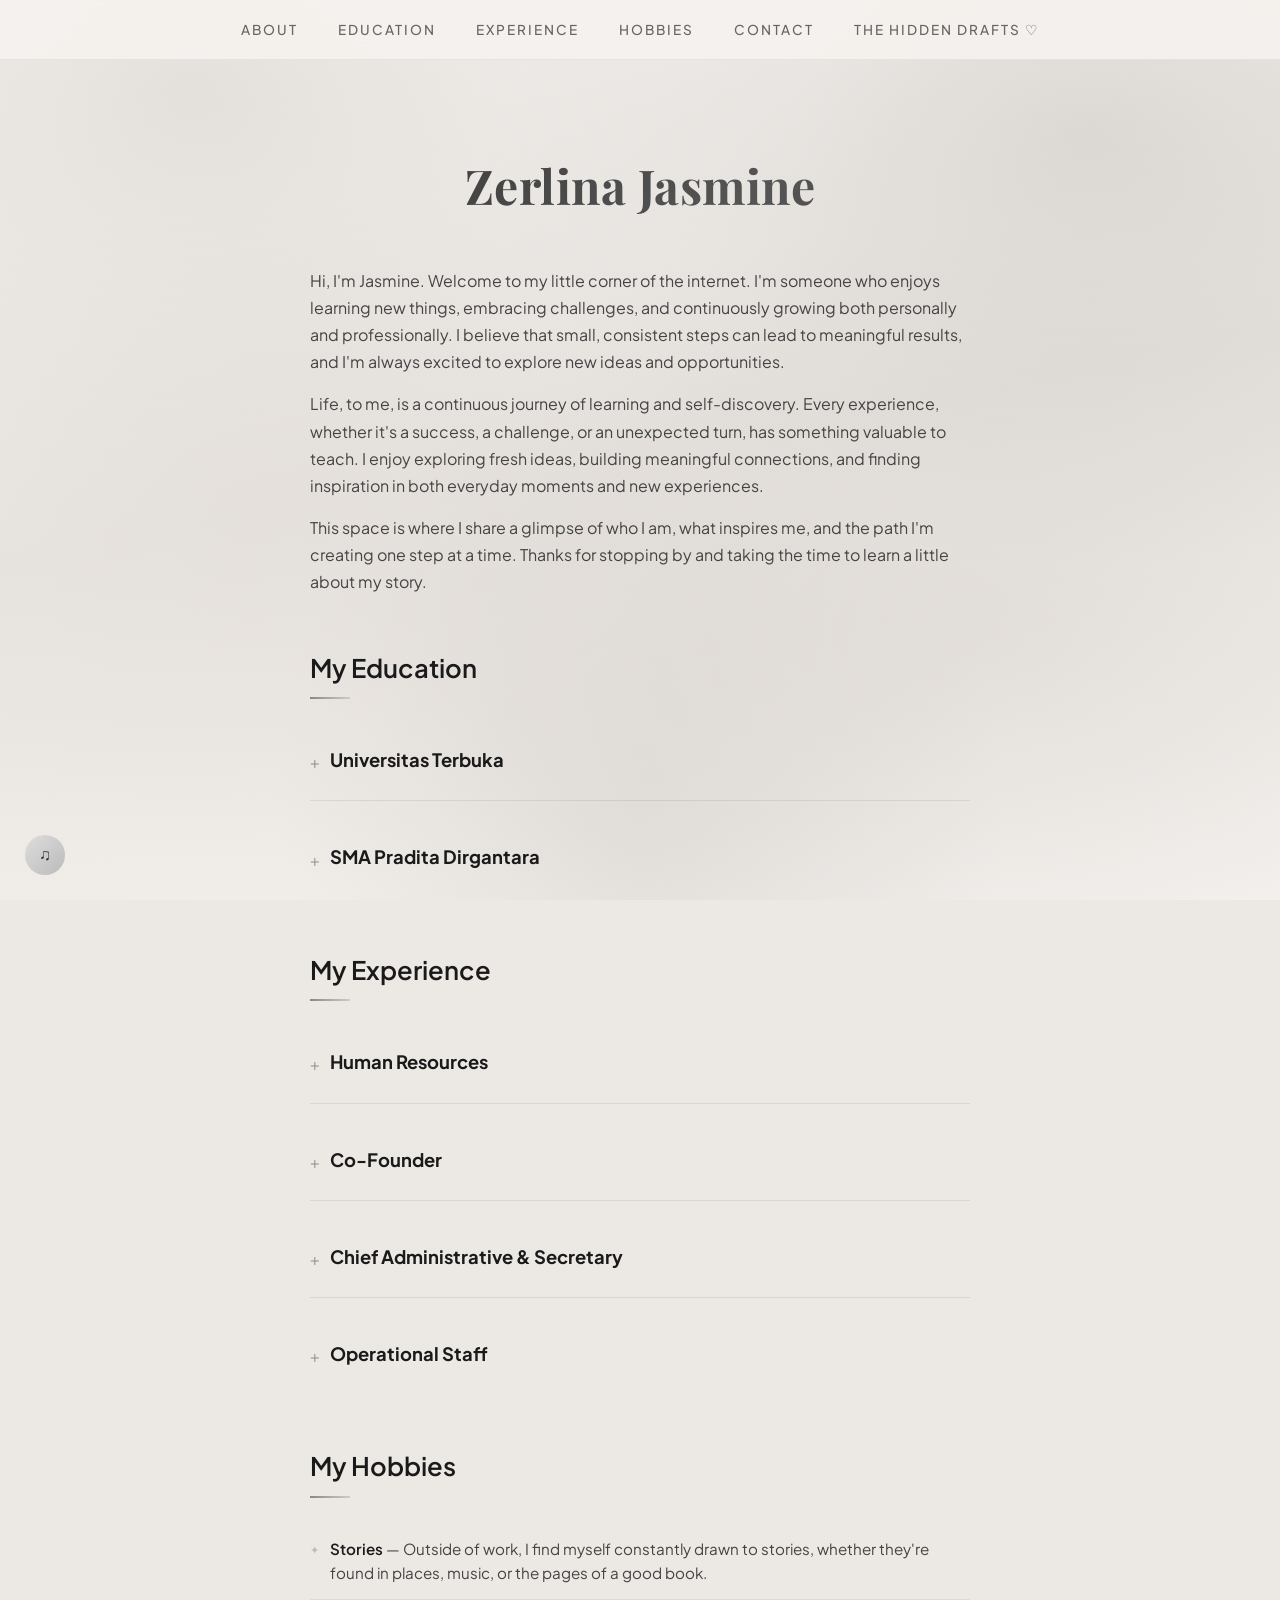
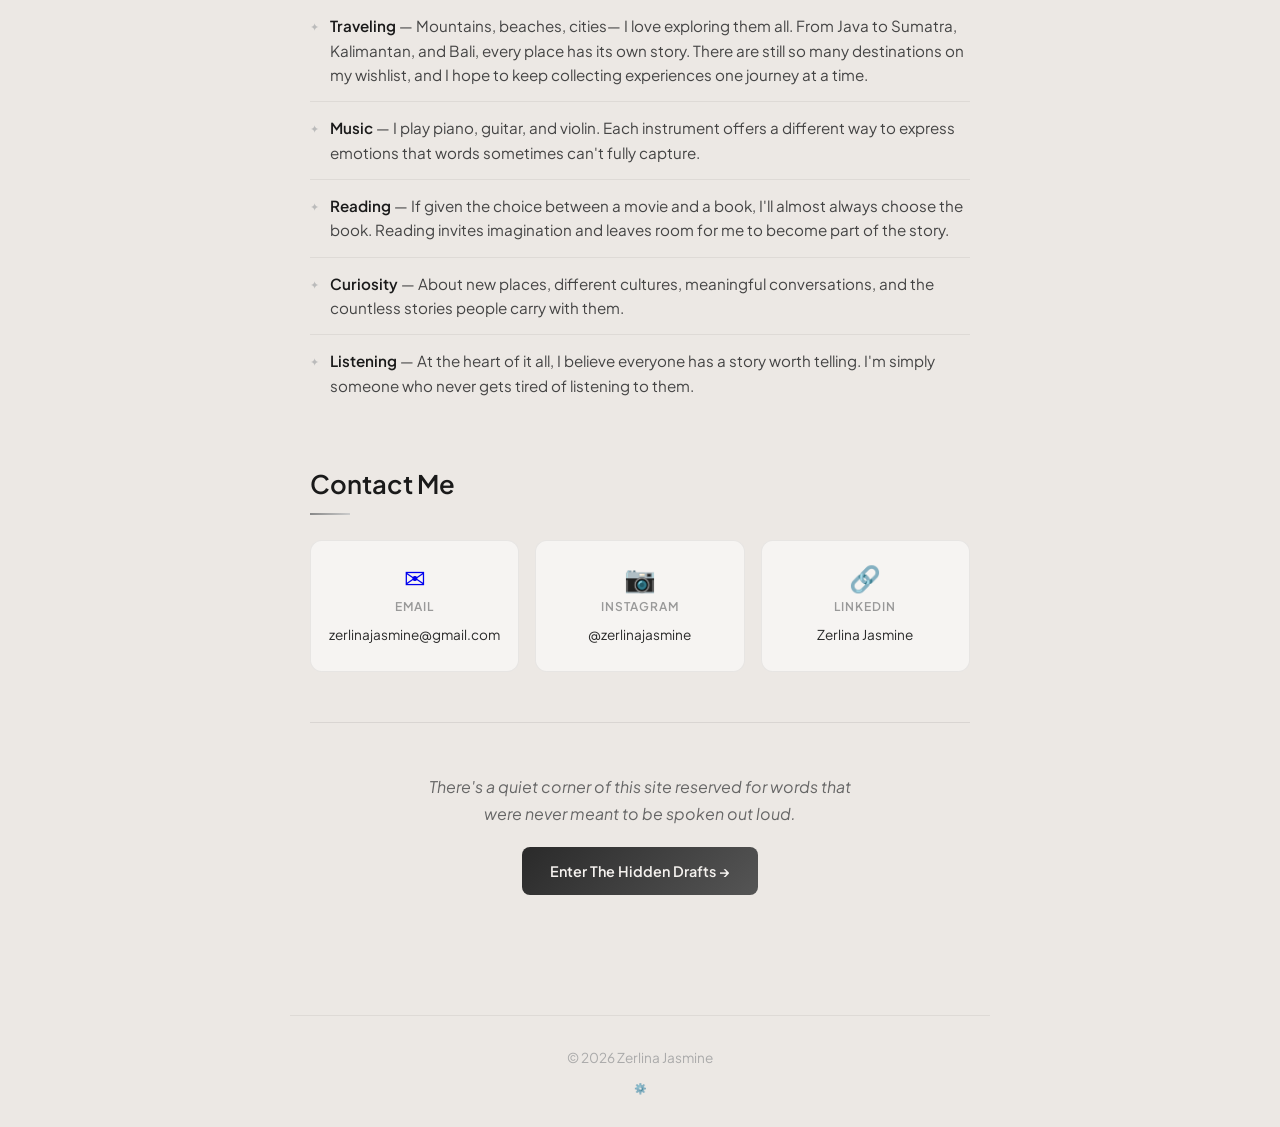
==== index.html @ eeaf9897 "email link opens Gmail compose draft" ====
<!DOCTYPE html>
<html lang="en">
<head>
    <meta charset="UTF-8">
    <meta name="viewport" content="width=device-width, initial-scale=1.0">
    <title>Zerlina Jasmine</title>
    <link rel="stylesheet" href="style.css?v=27">
</head>
<body>
    <nav class="top-nav">
        <a href="#about" class="active">About</a>
        <a href="#education">Education</a>
        <a href="#experience">Experience</a>
        <a href="#hobbies">Hobbies</a>
        <a href="#contact">Contact</a>
        <a href="hidden-drafts.html">The Hidden Drafts ♡</a>
    </nav>

    <header>
        <h1>Zerlina Jasmine</h1>
    </header>

    <main>
        <section id="about">
            <p>Hi, I'm Jasmine. Welcome to my little corner of the internet. I'm someone who enjoys learning new things, embracing challenges, and continuously growing both personally and professionally. I believe that small, consistent steps can lead to meaningful results, and I'm always excited to explore new ideas and opportunities.</p>
            <p>Life, to me, is a continuous journey of learning and self-discovery. Every experience, whether it's a success, a challenge, or an unexpected turn, has something valuable to teach. I enjoy exploring fresh ideas, building meaningful connections, and finding inspiration in both everyday moments and new experiences.</p>
            <p>This space is where I share a glimpse of who I am, what inspires me, and the path I'm creating one step at a time. Thanks for stopping by and taking the time to learn a little about my story.</p>
        </section>

        <section id="education">
            <h2>My Education</h2>
            <div class="card">
                <details>
                    <summary><h3>Universitas Terbuka</h3></summary>
                    <p class="subtitle">Bachelor's Degree in Management · 2025 – Present</p>
                    <p>Currently pursuing a Bachelor's degree in Management with a focus on continuous learning, self-development, and building a strong foundation in business and organizational management.</p>
                </details>
            </div>
            <div class="card">
                <details>
                    <summary><h3>SMA Pradita Dirgantara</h3></summary>
                    <p class="subtitle">Mathematics and Science Program · 2019 – 2022</p>

                    <h4>Achievements</h4>
                    <ul>
                        <li>Admitted to <strong>Universitas Diponegoro</strong> (Mathematics) through SBMPTN 2022</li>
                        <li><strong>Grand Champion</strong> — RAMAKA 13 Drill Competition</li>
                        <li><strong>1st Place</strong> — RAMAKA 13 Drill Competition (Formation Category)</li>
                        <li><strong>2nd Place</strong> — RAMAKA 13 Drill Competition (Variation Category)</li>
                        <li><strong>1st Place</strong> — 74th Anniversary TNI Drill Competition</li>
                    </ul>

                    <h4>Leadership Experience</h4>
                    <ul>
                        <li><strong>Chairperson</strong> — PILOT 2.0</li>
                        <li><strong>Chairperson</strong> — Teacher's Day Celebration 2021</li>
                        <li><strong>Organizing Committee</strong> — LDK OSIS</li>
                        <li><strong>Class Leader</strong></li>
                    </ul>

                    <h4>Programs & Participation</h4>
                    <ul>
                        <li>Participant — <strong>NIU Online Summer Camp</strong></li>
                        <li>Participant — <strong>Comparative Study</strong> with SMAN 70 Jakarta</li>
                        <li>Participant — <strong>Thamrin Digital Comparative Study (Thalvest) 2.0</strong></li>
                        <li>Participant — <strong>Karantina PD WOW</strong></li>
                    </ul>

                    <h4>Organizations & Extracurricular</h4>
                    <ul>
                        <li><strong>Head of Science and Aerospace Division</strong> — OSIS</li>
                        <li><strong>Member of Sports and Health Division</strong> — OSIS</li>
                        <li><strong>Paskibra</strong></li>
                        <li><strong>Music Ensemble</strong></li>
                        <li><strong>Volleyball</strong></li>
                    </ul>

                    <h4>Academic Projects & Creative Works</h4>
                    <ul>
                        <li><strong>Mini Thesis</strong> — Dominasi Lagu Pop terhadap Lagu Nasionalisme di SMA Pradita Dirgantara</li>
                        <li><strong>CE Project</strong> — Innovative Model to Improve the Management of Cow Dung in Mojosongo Farm</li>
                        <li><strong>PBS Project</strong> — Implementation of Socialization and Improvement of the Cow Dung Waste Management System in Mojosongo Farm</li>
                        <li><strong>ICTL Project</strong></li>
                        <li><strong>Lyric Contributor</strong> — Terbanglah Argaswara (Class Anthem)</li>
                    </ul>
                </details>
            </div>
        </section>

        <section id="experience">
            <h2>My Experience</h2>
            <div class="card">
                <details>
                    <summary><h3>Human Resources</h3></summary>
                    <p class="subtitle">Bangor Group Indonesia · Apr 2025 – Present</p>
                    <ul>
                        <li>Lead end-to-end HR operations including recruitment, onboarding, and employee administration (data, appraisal, contract)</li>
                        <li>Maintain employee records, attendance, and HR documentation</li>
                        <li>Develop and implement HR policies aligned with company needs</li>
                        <li>Support employee relations and foster a positive work environment</li>
                    </ul>
                </details>
            </div>
            <div class="card">
                <details>
                    <summary><h3>Co-Founder</h3></summary>
                    <p class="subtitle">Zest Sara Event Organizer · Sep 2024 – Apr 2025</p>
                    <ul>
                        <li>Managed end-to-end event planning including budgeting, vendor coordination, and on-site operations</li>
                        <li>Led social media branding strategies to increase audience engagement and event visibility</li>
                    </ul>
                </details>
            </div>
            <div class="card">
                <details>
                    <summary><h3>Chief Administrative & Secretary</h3></summary>
                    <p class="subtitle">Tiin Dakwah Organizer · Sep 2023 – Sep 2024</p>
                    <ul>
                        <li>Managed and executed Islamic events end-to-end</li>
                        <li>Handled participant registration and budget management</li>
                        <li>Collaborated with stakeholders to ensure effective event execution</li>
                        <li>Reached a minimum of 1,000 participants per event</li>
                    </ul>
                </details>
            </div>
            <div class="card">
                <details>
                    <summary><h3>Operational Staff</h3></summary>
                    <p class="subtitle">PT. ASI Pudjiastuti (Susi Air) · Sep 2022 – Jul 2024</p>
                    <ul>
                        <li>Generated daily revenue reports</li>
                        <li>Prepared weekly budget forecasts and cash flow planning for operational needs</li>
                        <li>Handled administrative and financial processes, including accounts payable, invoice processing, and financial documentation</li>
                        <li>Handled flight ticket sales, reservations, and customer inquiries</li>
                        <li>Conducted check-in and boarding processes</li>
                        <li>Maintained flight records and operational summaries</li>
                    </ul>
                </details>
            </div>
        </section>

        <section id="hobbies">
            <h2>My Hobbies</h2>
            <ul class="hobby-list">
                <li><strong>Stories</strong> — Outside of work, I find myself constantly drawn to stories, whether they're found in places, music, or the pages of a good book.</li>
                <li><strong>Traveling</strong> — Mountains, beaches, cities— I love exploring them all. From Java to Sumatra, Kalimantan, and Bali, every place has its own story. There are still so many destinations on my wishlist, and I hope to keep collecting experiences one journey at a time.</li>
                <li><strong>Music</strong> — I play piano, guitar, and violin. Each instrument offers a different way to express emotions that words sometimes can't fully capture.</li>
                <li><strong>Reading</strong> — If given the choice between a movie and a book, I'll almost always choose the book. Reading invites imagination and leaves room for me to become part of the story.</li>
                <li><strong>Curiosity</strong> — About new places, different cultures, meaningful conversations, and the countless stories people carry with them.</li>
                <li><strong>Listening</strong> — At the heart of it all, I believe everyone has a story worth telling. I'm simply someone who never gets tired of listening to them.</li>
            </ul>
        </section>

        <section id="contact">
            <h2>Contact Me</h2>
            <div class="contact-grid">
                <a href="https://mail.google.com/mail/?view=cm&fs=1&to=zerlinajasmine@gmail.com" target="_blank" class="contact-card">
                    <span class="contact-icon">✉</span>
                    <span class="contact-label">Email</span>
                    <span class="contact-value">zerlinajasmine@gmail.com</span>
                </a>
                <a href="https://instagram.com/zerlinajasmine" target="_blank" class="contact-card">
                    <span class="contact-icon">📷</span>
                    <span class="contact-label">Instagram</span>
                    <span class="contact-value">@zerlinajasmine</span>
                </a>
                <a href="https://www.linkedin.com/in/zerlina-jasmine-b42628245" target="_blank" class="contact-card">
                    <span class="contact-icon">🔗</span>
                    <span class="contact-label">LinkedIn</span>
                    <span class="contact-value">Zerlina Jasmine</span>
                </a>
            </div>
        </section>

        <section class="hidden-drafts-teaser">
            <p>There's a quiet corner of this site reserved for words that were never meant to be spoken out loud.</p>
            <a href="hidden-drafts.html" class="teaser-link">Enter The Hidden Drafts →</a>
        </section>
    </main>

    <footer>
        <p>&copy; 2026 Zerlina Jasmine</p>
        <p style="margin-top:10px;font-size:0.75em"><a href="admin.html" style="color:#bbb;text-decoration:none">⚙️</a></p>
    </footer>

    <button id="scrollTop" class="scroll-top">↑</button>
    <button id="musicBtn" class="music-btn" title="Toggle music">♫</button>
    <audio id="bgMusic" src="music.mp3" loop preload="auto"></audio>
    <script src="script.js"></script>
</body>
</html>
---- style.css ----
@import url('https://fonts.googleapis.com/css2?family=Playfair+Display:ital,wght@0,400;0,600;0,700;1,400&family=Plus+Jakarta+Sans:wght@300;400;500;600;700&display=swap');

* {
    margin: 0;
    padding: 0;
    box-sizing: border-box;
}

html {
    scroll-behavior: smooth;
}

body {
    font-family: 'Plus Jakarta Sans', sans-serif;
    line-height: 1.7;
    background: #ece8e4;
    color: #2a2a2a;
    position: relative;
    min-height: 100vh;
}

/* SILVER GRADIENT BACKGROUND */
body::before {
    content: '';
    position: fixed;
    top: 0;
    left: 0;
    width: 100%;
    height: 100%;
    z-index: -1;
    background:
        radial-gradient(ellipse at 15% 10%, rgba(220,215,210,0.7) 0%, transparent 40%),
        radial-gradient(ellipse at 85% 15%, rgba(200,195,190,0.5) 0%, transparent 40%),
        radial-gradient(ellipse at 25% 60%, rgba(225,220,215,0.5) 0%, transparent 45%),
        radial-gradient(ellipse at 75% 70%, rgba(210,205,200,0.4) 0%, transparent 45%),
        radial-gradient(ellipse at 50% 90%, rgba(195,190,185,0.3) 0%, transparent 40%),
        linear-gradient(170deg, #faf8f6 0%, #f2efec 25%, #e8e4e0 50%, #ede9e5 70%, #f5f2ef 100%);
}

/* TOP NAVIGATION */
.top-nav {
    position: fixed;
    top: 0;
    left: 0;
    right: 0;
    z-index: 1000;
    background: rgba(245,242,239,0.9);
    backdrop-filter: blur(12px);
    display: flex;
    justify-content: center;
    gap: 40px;
    padding: 18px 20px;
    border-bottom: 1px solid rgba(0,0,0,0.06);
}

.top-nav a {
    text-decoration: none;
    color: #666;
    font-size: 0.85em;
    letter-spacing: 2px;
    text-transform: uppercase;
    font-weight: 500;
    transition: color 0.3s;
}

.top-nav a:hover {
    color: #2a2a2a;
}

.top-nav a.active {
    color: #111;
    font-weight: 600;
}

/* HEADER */
header {
    text-align: center;
    padding: 90px 20px 20px;
    margin-top: 55px;
}

header h1 {
    font-family: 'Playfair Display', serif;
    font-size: 3em;
    font-weight: 700;
    letter-spacing: 0.5px;
    background: linear-gradient(135deg, #2a2a2a 0%, #555 30%, #1a1a1a 60%, #444 100%);
    background-size: 200% 200%;
    -webkit-background-clip: text;
    -webkit-text-fill-color: transparent;
    background-clip: text;
    animation: shimmer 4s ease-in-out infinite;
}

@keyframes shimmer {
    0% { background-position: 0% 50%; }
    50% { background-position: 100% 50%; }
    100% { background-position: 0% 50%; }
}

/* MAIN CONTENT */
main {
    max-width: 700px;
    margin: 0 auto;
    padding: 20px;
    animation: fadeUp 0.8s ease;
}

@keyframes fadeUp {
    from { opacity: 0; transform: translateY(20px); }
    to { opacity: 1; transform: translateY(0); }
}

section {
    margin-bottom: 50px;
}

h2 {
    font-size: 1.6em;
    color: #1a1a1a;
    margin-bottom: 25px;
    font-weight: 600;
}

h2::after {
    content: '';
    display: block;
    width: 40px;
    height: 2px;
    background: linear-gradient(90deg, #888, #ccc);
    margin-top: 8px;
}

details {
    cursor: pointer;
}

details summary {
    list-style: none;
    display: flex;
    align-items: center;
    gap: 10px;
}

details summary::-webkit-details-marker {
    display: none;
}

details summary::before {
    content: '+';
    font-size: 1em;
    color: #888;
    transition: transform 0.2s;
    font-weight: 300;
    line-height: 1;
}

details[open] summary::before {
    content: '−';
}

details summary h3 {
    display: inline;
    cursor: pointer;
}

.card h3 {
    font-size: 1.15em;
    color: #1a1a1a;
    margin-bottom: 5px;
}

/* CARDS */
.card {
    padding: 20px 0;
    margin: 20px 0;
    border-bottom: 1px solid rgba(0,0,0,0.08);
}

.card:last-child {
    border-bottom: none;
}

.card h4 {
    font-size: 0.9em;
    font-weight: 600;
    color: #444;
    text-transform: uppercase;
    letter-spacing: 1px;
    margin: 15px 0 8px;
}

.card ul {
    list-style: none;
    padding: 0;
    margin: 0 0 5px;
}

.card ul li {
    font-size: 0.9em;
    color: #555;
    padding: 3px 0 3px 15px;
    position: relative;
    transition: color 0.2s;
}

.card ul li:hover {
    color: #2a2a2a;
}

.card ul li::before {
    content: '—';
    position: absolute;
    left: 0;
    color: #aaa;
    font-size: 0.8em;
}

.card ul li strong {
    color: #1a1a1a;
    font-weight: 600;
}

.subtitle {
    font-size: 0.85em;
    color: #999;
    margin-bottom: 8px;
}

section p {
    margin-bottom: 15px;
    color: #444;
}



/* CONTACT CARDS */
.contact-grid {
    display: grid;
    grid-template-columns: repeat(3, 1fr);
    gap: 16px;
    margin-top: 10px;
}

.contact-card {
    display: flex;
    flex-direction: column;
    align-items: center;
    gap: 6px;
    padding: 24px 16px;
    background: rgba(255,255,255,0.5);
    border: 1px solid rgba(0,0,0,0.06);
    border-radius: 12px;
    text-decoration: none;
    transition: transform 0.2s, background 0.3s, box-shadow 0.3s;
    cursor: pointer;
}

.contact-card:hover {
    transform: translateY(-4px);
    background: rgba(255,255,255,0.8);
    box-shadow: 0 8px 24px rgba(0,0,0,0.06);
}

.contact-icon {
    font-size: 1.6em;
    line-height: 1;
}

.contact-label {
    font-size: 0.75em;
    color: #999;
    text-transform: uppercase;
    letter-spacing: 1px;
    font-weight: 600;
}

.contact-value {
    font-size: 0.85em;
    color: #2a2a2a;
    text-align: center;
    word-break: break-all;
}

@media (max-width: 500px) {
    .contact-grid {
        grid-template-columns: 1fr;
    }
}

/* FOOTER */
footer {
    text-align: center;
    padding: 30px 20px;
    font-size: 0.85em;
    color: #aaa;
    border-top: 1px solid rgba(0,0,0,0.06);
    max-width: 700px;
    margin: 0 auto;
}

/* SCROLL TO TOP */
.scroll-top {
    position: fixed;
    bottom: 25px;
    right: 25px;
    width: 40px;
    height: 40px;
    background: linear-gradient(135deg, #ddd, #bbb);
    color: #333;
    border: none;
    border-radius: 50%;
    font-size: 1.1em;
    cursor: pointer;
    opacity: 0;
    visibility: hidden;
    transition: opacity 0.3s, visibility 0.3s;
    z-index: 999;
}

.scroll-top.show {
    opacity: 1;
    visibility: visible;
}

/* MUSIC PLAYER BUTTON */
.music-btn {
    position: fixed;
    bottom: 25px;
    left: 25px;
    width: 40px;
    height: 40px;
    background: linear-gradient(135deg, #ddd, #bbb);
    color: #333;
    border: none;
    border-radius: 50%;
    font-size: 1em;
    cursor: pointer;
    z-index: 999;
    transition: transform 0.2s;
    line-height: 1;
}

.music-btn:hover {
    transform: scale(1.1);
}

.music-btn.playing {
    animation: pulse-glow 1.5s ease-in-out infinite;
}

@keyframes pulse-glow {
    0%, 100% { box-shadow: 0 0 5px rgba(150,150,150,0.3); }
    50% { box-shadow: 0 0 15px rgba(150,150,150,0.5); }
}

/* FORM SUBMISSION */
.submit-section {
    margin-top: 50px;
    padding-top: 30px;
    border-top: 1px solid rgba(0,0,0,0.08);
}

.submit-section form {
    display: flex;
    flex-direction: column;
    gap: 15px;
}

.submit-section input,
.submit-section textarea {
    background: rgba(255,255,255,0.6);
    border: 1px solid rgba(0,0,0,0.1);
    border-radius: 8px;
    padding: 14px 16px;
    color: #333;
    font-family: 'Plus Jakarta Sans', sans-serif;
    font-size: 0.9em;
    outline: none;
    transition: border-color 0.3s, background 0.3s;
}

.submit-section input:focus,
.submit-section textarea:focus {
    border-color: #888;
    background: rgba(255,255,255,0.9);
}

.submit-section input::placeholder,
.submit-section textarea::placeholder {
    color: #aaa;
}

.submit-section button {
    background: linear-gradient(135deg, #2a2a2a, #555);
    color: #f5f2ef;
    border: none;
    border-radius: 8px;
    padding: 12px 20px;
    font-family: 'Plus Jakarta Sans', sans-serif;
    font-size: 0.9em;
    font-weight: 600;
    cursor: pointer;
    transition: transform 0.2s, opacity 0.3s;
    align-self: flex-start;
}

.submit-section button:hover {
    transform: scale(1.05);
    opacity: 0.9;
}

.submit-section button:active {
    transform: scale(0.97);
}

.publish-consent {
    margin: 5px 0;
}

.publish-consent p {
    font-size: 0.9em;
    color: #555;
    margin-bottom: 10px;
}

.publish-consent label {
    display: block;
    font-size: 0.85em;
    color: #666;
    margin-bottom: 6px;
    cursor: pointer;
}

.publish-consent input[type="radio"] {
    margin-right: 8px;
    accent-color: #555;
}

#thankyou {
    text-align: center;
    padding: 30px 0;
}

#thankyou p {
    font-size: 1em;
    color: #444;
    margin-bottom: 10px;
}

/* MY STORIES */
.my-stories {
    margin-top: 50px;
    padding-top: 30px;
    border-top: 1px solid rgba(0,0,0,0.08);
}

.story-item {
    padding: 16px 0;
    border-bottom: 1px solid rgba(0,0,0,0.06);
}

.story-item:last-child {
    border-bottom: none;
}

.story-item .story-date {
    font-size: 0.75em;
    color: #aaa;
    margin-bottom: 6px;
}

.story-item .story-text {
    font-size: 0.95em;
    color: #444;
    line-height: 1.6;
    white-space: pre-wrap;
}

.story-item .story-meta {
    font-size: 0.8em;
    color: #999;
    margin-top: 6px;
}

#storiesList .empty {
    font-size: 0.9em;
    color: #999;
    font-style: italic;
}

.story-reply {
    margin-top: 10px;
    padding: 10px 12px;
    background: rgba(0,0,0,0.04);
    border-radius: 6px;
    font-size: 0.9em;
    color: #444;
    border-left: 2px solid #bbb;
}

.story-reply strong {
    display: block;
    margin-bottom: 4px;
    color: #1a1a1a;
    font-size: 0.85em;
}

/* HOBBY LIST */
.hobby-list {
    list-style: none;
    padding: 0;
    margin: 0;
}

.hobby-list li {
    padding: 14px 0 14px 20px;
    border-bottom: 1px solid rgba(0,0,0,0.06);
    font-size: 0.95em;
    color: #444;
    line-height: 1.6;
    position: relative;
}

.hobby-list li:last-child {
    border-bottom: none;
}

.hobby-list li::before {
    content: '✦';
    position: absolute;
    left: 0;
    color: #bbb;
    font-size: 0.7em;
    top: 18px;
}

.hobby-list li strong {
    color: #1a1a1a;
    font-weight: 600;
}

/* HIDDEN DRAFTS TEASER */
.hidden-drafts-teaser {
    text-align: center;
    padding: 50px 0;
    border-top: 1px solid rgba(0,0,0,0.08);
    margin-top: 50px;
}

.hidden-drafts-teaser p {
    font-size: 1em;
    color: #666;
    max-width: 450px;
    margin: 0 auto 20px;
    font-style: italic;
}

.teaser-link {
    display: inline-block;
    padding: 12px 28px;
    background: linear-gradient(135deg, #2a2a2a, #555);
    color: #f5f2ef;
    text-decoration: none;
    border-radius: 8px;
    font-size: 0.9em;
    font-weight: 600;
    transition: transform 0.2s, opacity 0.3s;
}

.teaser-link:hover {
    transform: scale(1.05);
    opacity: 0.9;
}

/* RESPONSIVE */
@media (max-width: 600px) {
    .top-nav {
        gap: 10px;
        padding: 14px 12px;
        overflow-x: auto;
        -webkit-overflow-scrolling: touch;
        white-space: nowrap;
        justify-content: flex-start;
    }

    .top-nav a {
        font-size: 0.65em;
        letter-spacing: 0.5px;
        flex-shrink: 0;
    }

    header {
        padding: 100px 15px 20px;
    }

    header h1 {
        font-size: 2em;
    }

    main {
        padding: 15px;
    }
}
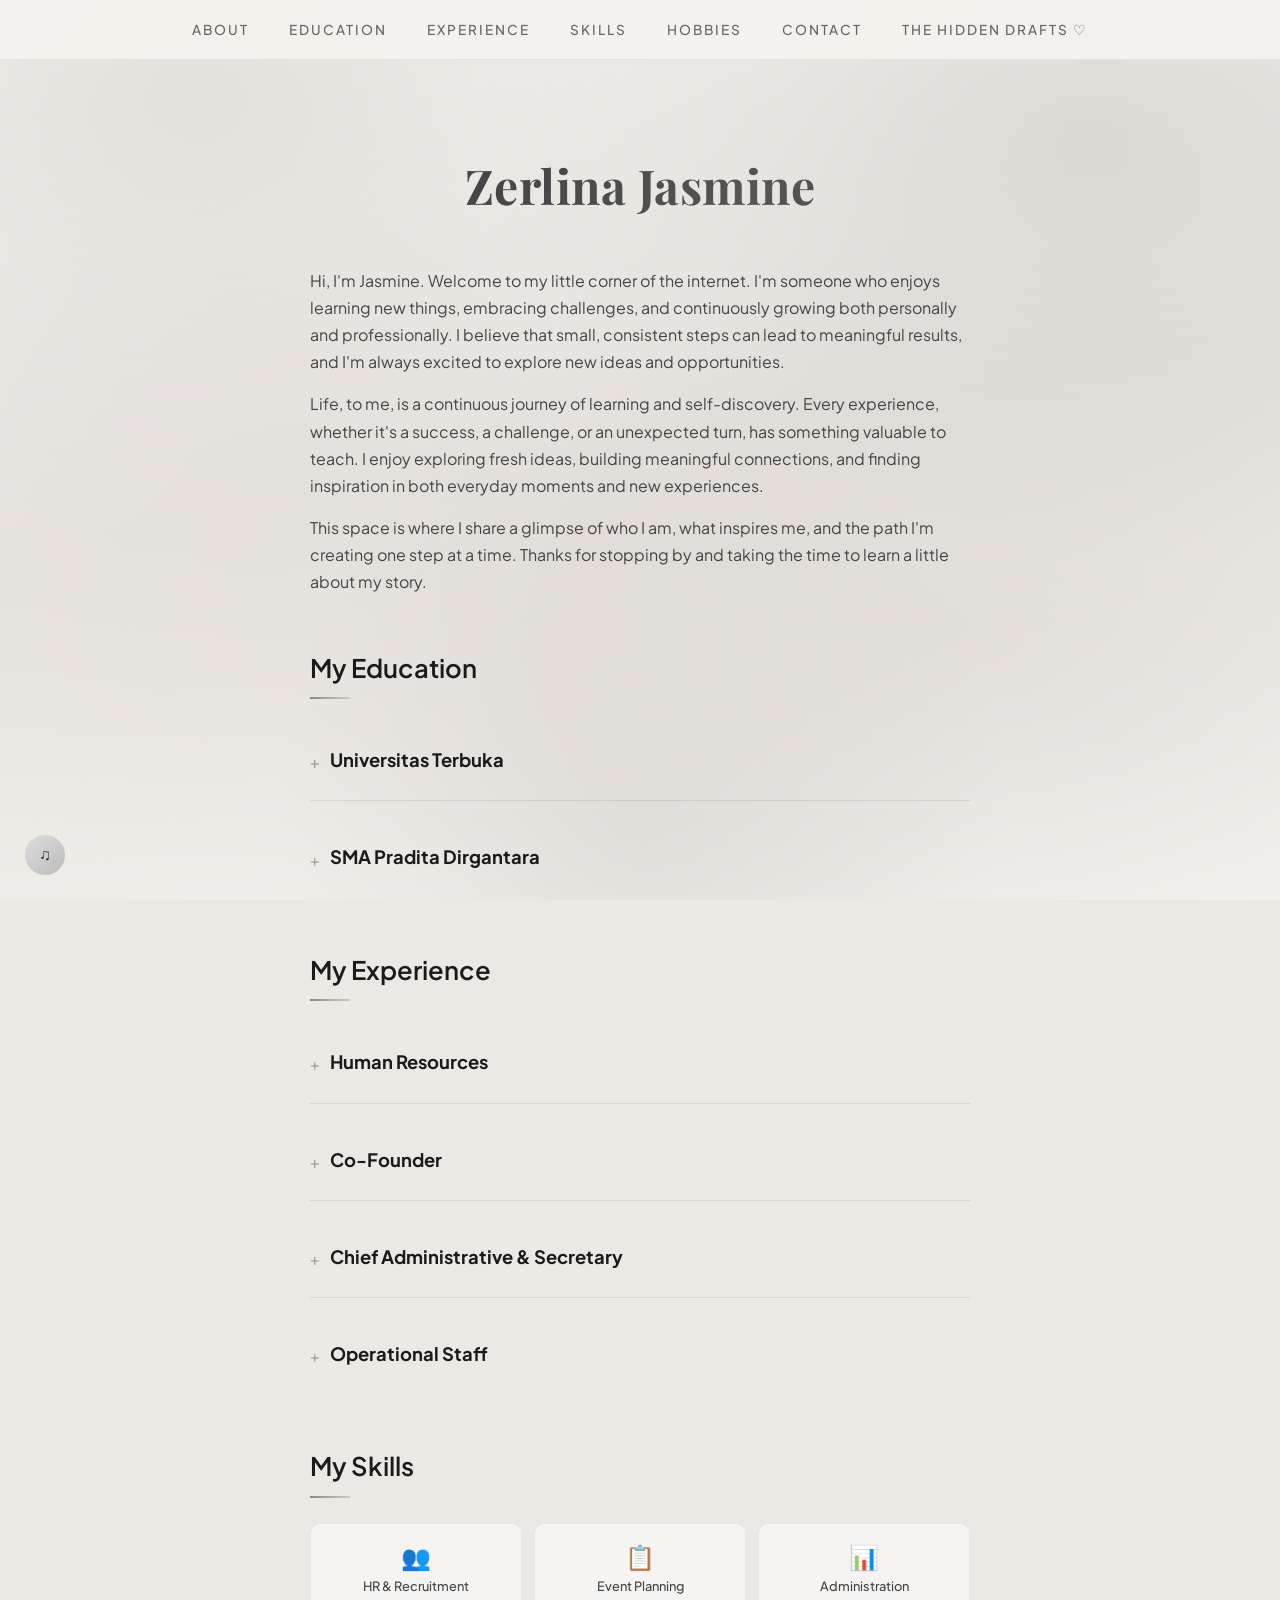
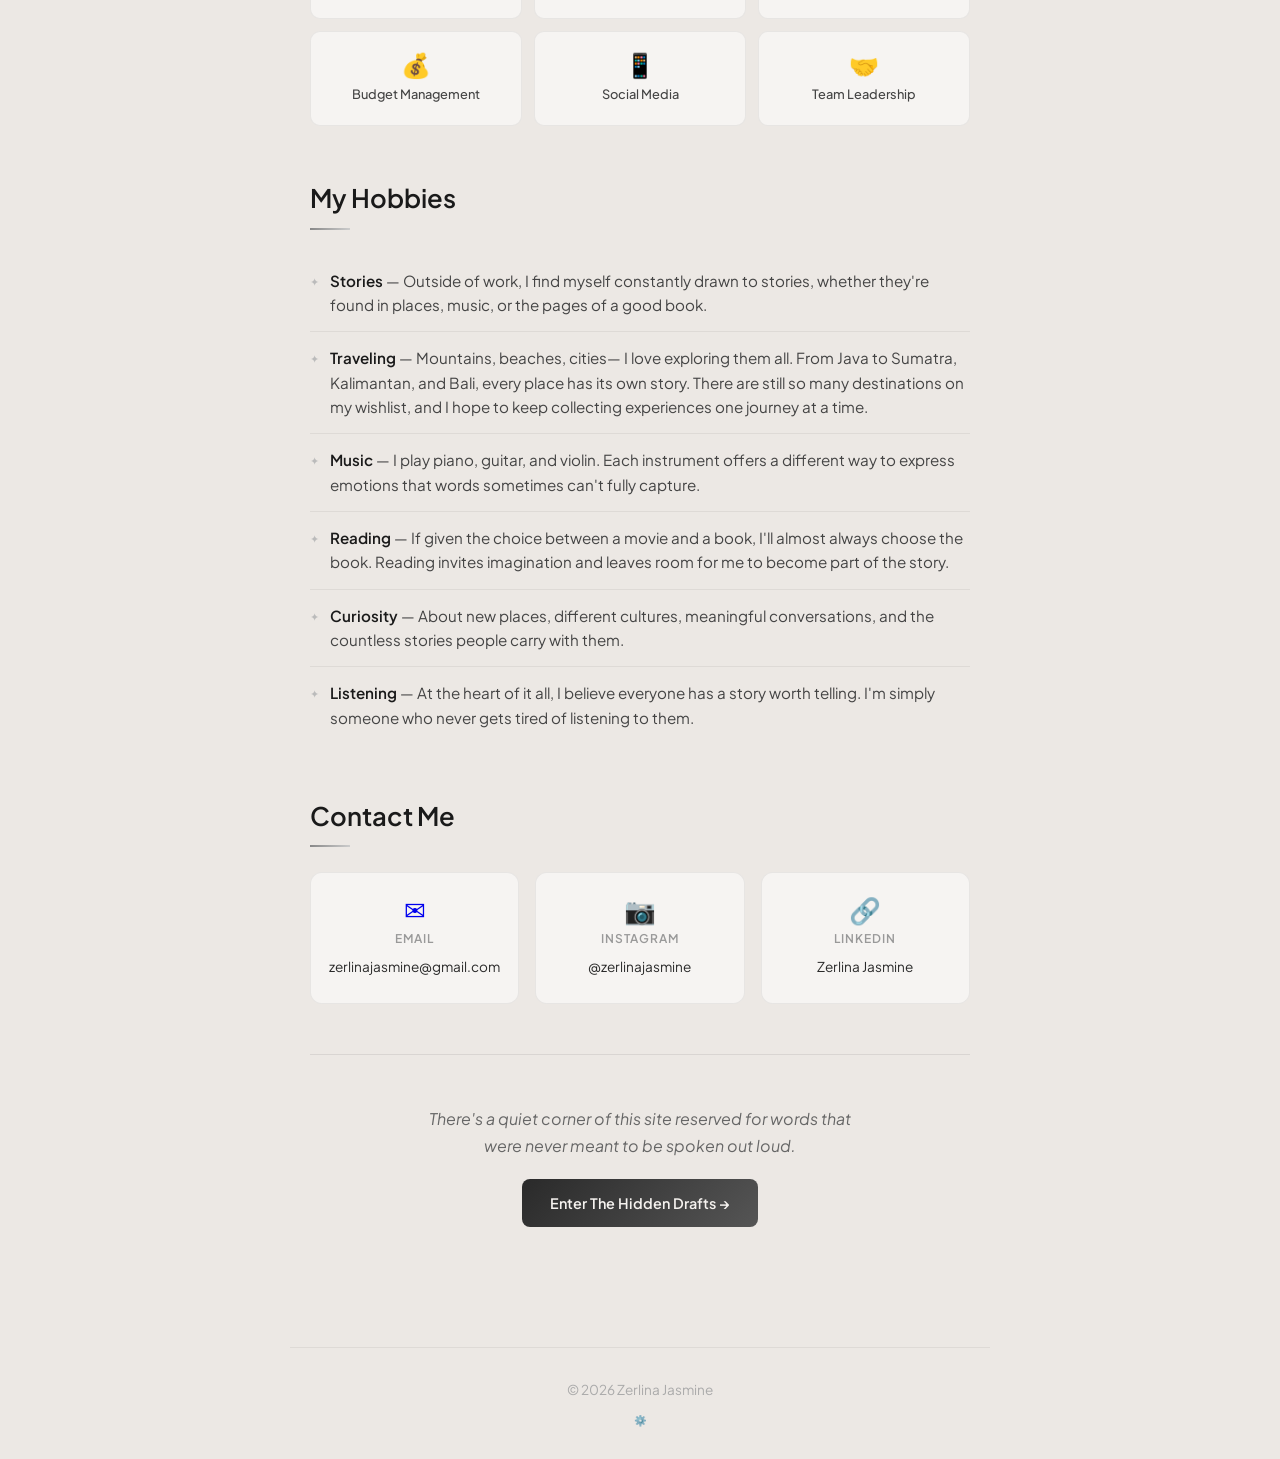
==== commit 9e268c6d: "add My Skills section with grid cards before Hobbies" ====
--- a/index.html
+++ b/index.html
@@ -11,6 +11,7 @@
         <a href="#about" class="active">About</a>
         <a href="#education">Education</a>
         <a href="#experience">Experience</a>
+        <a href="#skills">Skills</a>
         <a href="#hobbies">Hobbies</a>
         <a href="#contact">Contact</a>
         <a href="hidden-drafts.html">The Hidden Drafts ♡</a>
@@ -136,6 +137,36 @@
                         <li>Maintained flight records and operational summaries</li>
                     </ul>
                 </details>
+            </div>
+        </section>
+
+        <section id="skills">
+            <h2>My Skills</h2>
+            <div class="skills-grid">
+                <div class="skill-card">
+                    <span class="skill-icon">👥</span>
+                    <span class="skill-label">HR & Recruitment</span>
+                </div>
+                <div class="skill-card">
+                    <span class="skill-icon">📋</span>
+                    <span class="skill-label">Event Planning</span>
+                </div>
+                <div class="skill-card">
+                    <span class="skill-icon">📊</span>
+                    <span class="skill-label">Administration</span>
+                </div>
+                <div class="skill-card">
+                    <span class="skill-icon">💰</span>
+                    <span class="skill-label">Budget Management</span>
+                </div>
+                <div class="skill-card">
+                    <span class="skill-icon">📱</span>
+                    <span class="skill-label">Social Media</span>
+                </div>
+                <div class="skill-card">
+                    <span class="skill-icon">🤝</span>
+                    <span class="skill-label">Team Leadership</span>
+                </div>
             </div>
         </section>
 
--- a/style.css
+++ b/style.css
@@ -506,6 +506,50 @@
     font-size: 0.85em;
 }
 
+/* SKILLS GRID */
+.skills-grid {
+    display: grid;
+    grid-template-columns: repeat(3, 1fr);
+    gap: 12px;
+    margin-top: 10px;
+}
+
+.skill-card {
+    display: flex;
+    flex-direction: column;
+    align-items: center;
+    gap: 8px;
+    padding: 20px 12px;
+    background: rgba(255,255,255,0.5);
+    border: 1px solid rgba(0,0,0,0.06);
+    border-radius: 10px;
+    text-align: center;
+    transition: transform 0.2s, background 0.3s, box-shadow 0.3s;
+}
+
+.skill-card:hover {
+    transform: translateY(-3px);
+    background: rgba(255,255,255,0.8);
+    box-shadow: 0 6px 20px rgba(0,0,0,0.05);
+}
+
+.skill-icon {
+    font-size: 1.5em;
+    line-height: 1;
+}
+
+.skill-label {
+    font-size: 0.8em;
+    color: #444;
+    font-weight: 500;
+}
+
+@media (max-width: 500px) {
+    .skills-grid {
+        grid-template-columns: repeat(2, 1fr);
+    }
+}
+
 /* HOBBY LIST */
 .hobby-list {
     list-style: none;
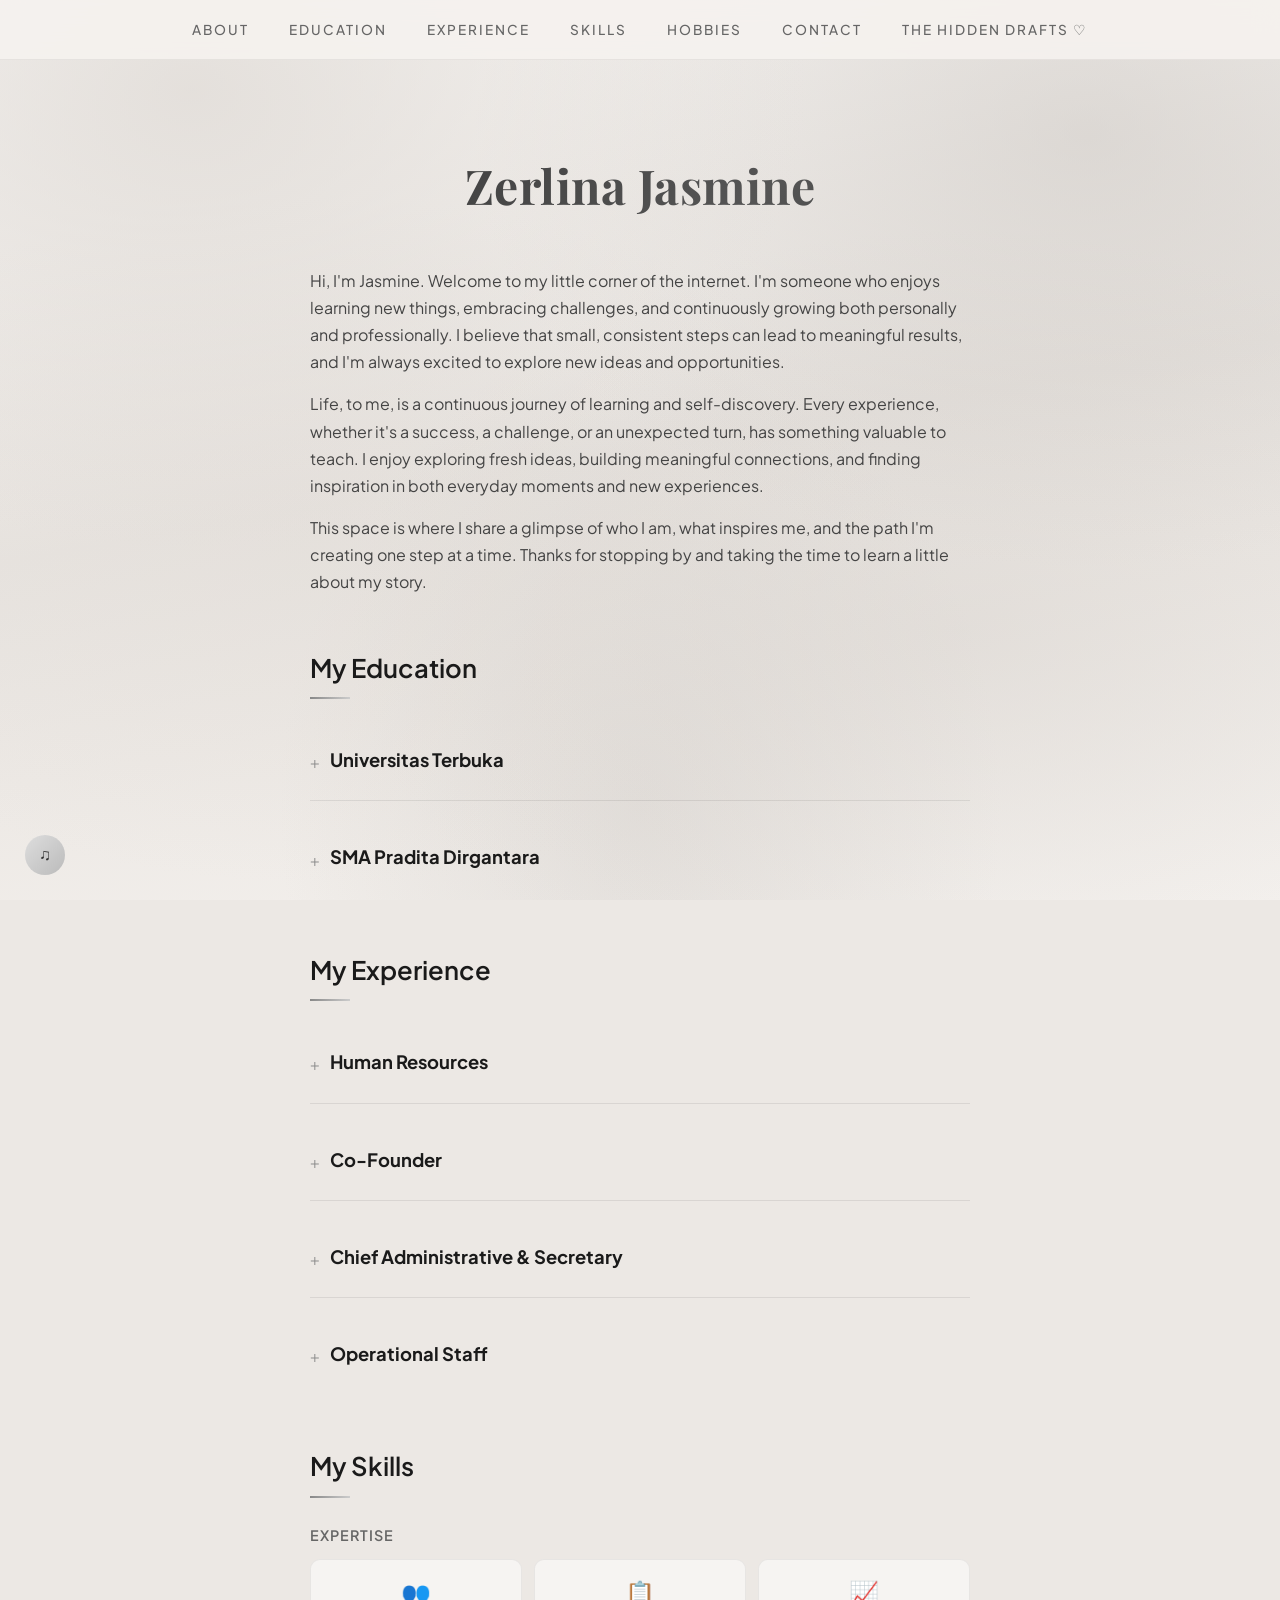
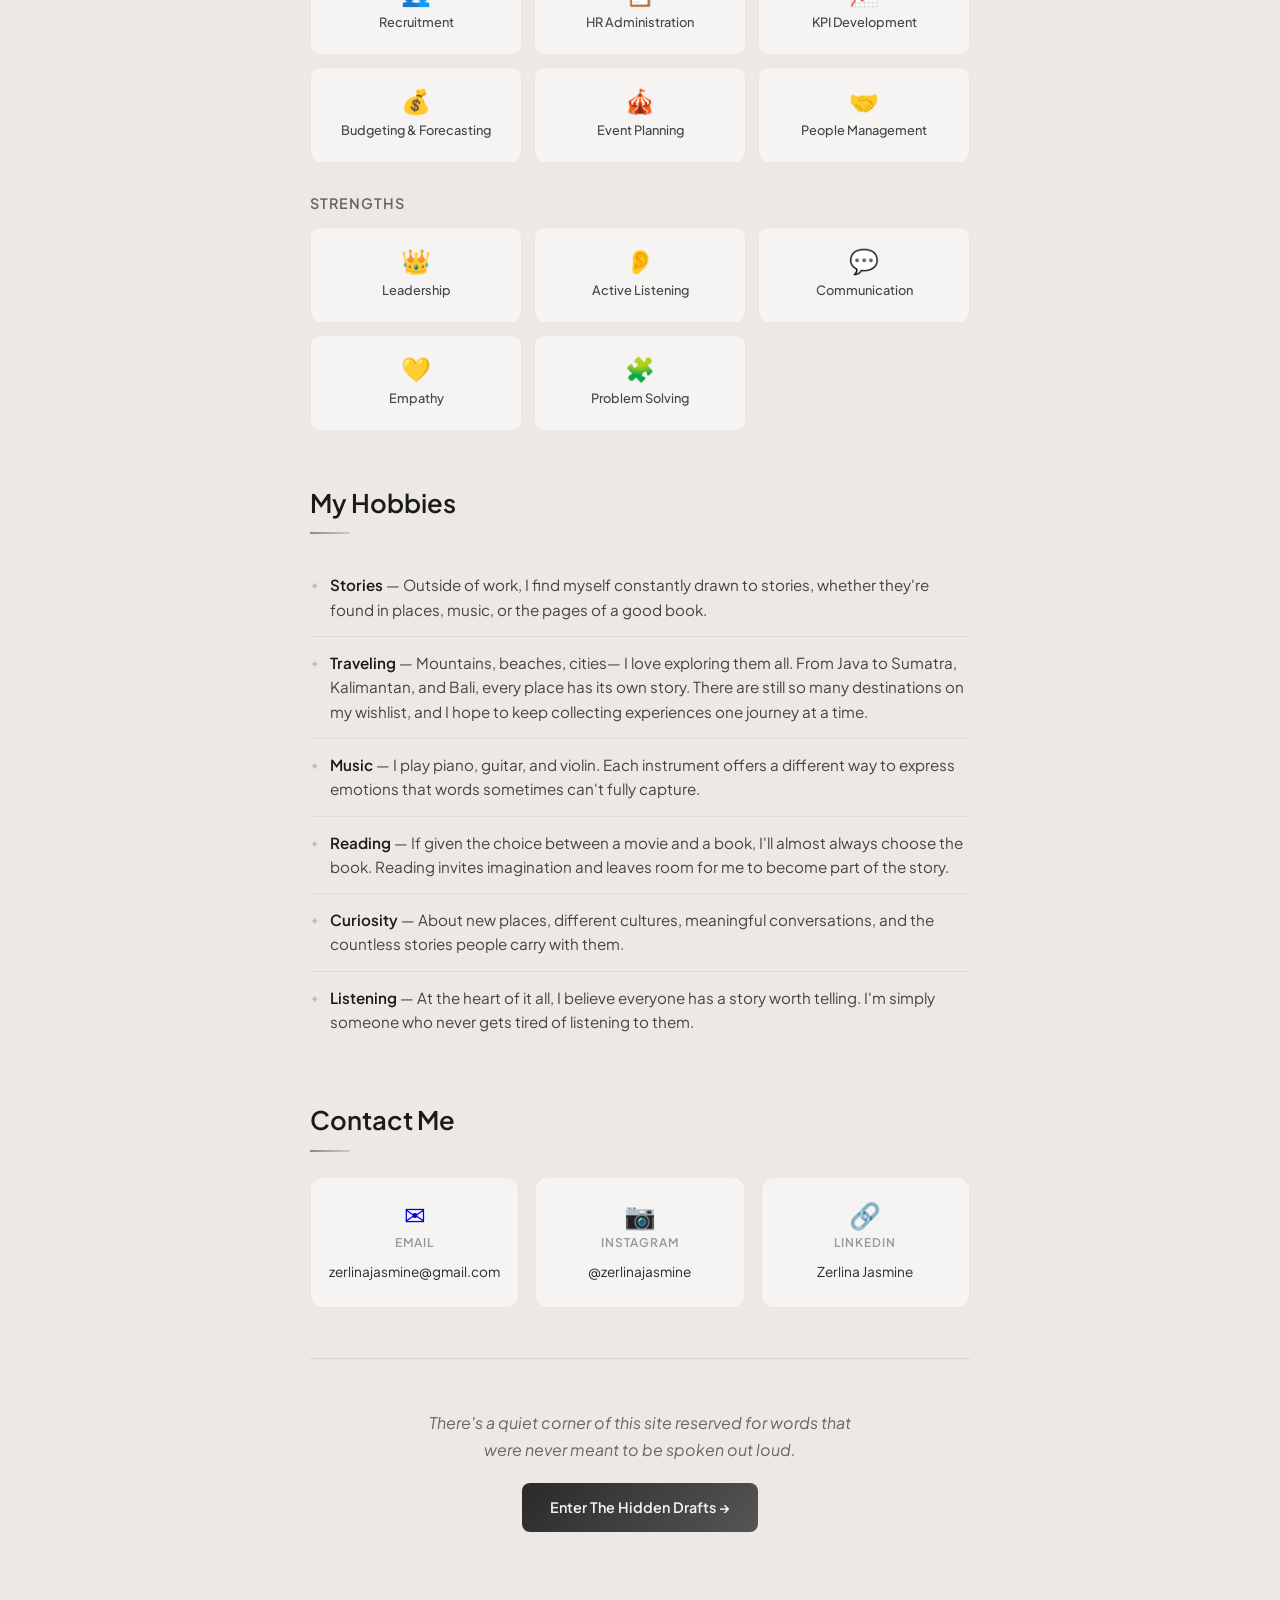
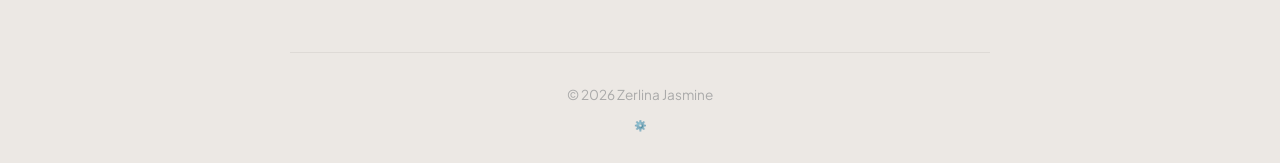
==== commit fbf4d679: "update skills section with Expertise and Strengths categories" ====
--- a/index.html
+++ b/index.html
@@ -142,30 +142,54 @@
 
         <section id="skills">
             <h2>My Skills</h2>
+            <h3 style="font-size:0.9em;color:#666;font-weight:600;text-transform:uppercase;letter-spacing:1px;margin-bottom:12px">Expertise</h3>
             <div class="skills-grid">
                 <div class="skill-card">
                     <span class="skill-icon">👥</span>
-                    <span class="skill-label">HR & Recruitment</span>
+                    <span class="skill-label">Recruitment</span>
                 </div>
                 <div class="skill-card">
                     <span class="skill-icon">📋</span>
+                    <span class="skill-label">HR Administration</span>
+                </div>
+                <div class="skill-card">
+                    <span class="skill-icon">📈</span>
+                    <span class="skill-label">KPI Development</span>
+                </div>
+                <div class="skill-card">
+                    <span class="skill-icon">💰</span>
+                    <span class="skill-label">Budgeting & Forecasting</span>
+                </div>
+                <div class="skill-card">
+                    <span class="skill-icon">🎪</span>
                     <span class="skill-label">Event Planning</span>
                 </div>
                 <div class="skill-card">
-                    <span class="skill-icon">📊</span>
-                    <span class="skill-label">Administration</span>
-                </div>
-                <div class="skill-card">
-                    <span class="skill-icon">💰</span>
-                    <span class="skill-label">Budget Management</span>
-                </div>
-                <div class="skill-card">
-                    <span class="skill-icon">📱</span>
-                    <span class="skill-label">Social Media</span>
-                </div>
-                <div class="skill-card">
                     <span class="skill-icon">🤝</span>
-                    <span class="skill-label">Team Leadership</span>
+                    <span class="skill-label">People Management</span>
+                </div>
+            </div>
+            <h3 style="font-size:0.9em;color:#666;font-weight:600;text-transform:uppercase;letter-spacing:1px;margin:28px 0 12px">Strengths</h3>
+            <div class="skills-grid">
+                <div class="skill-card">
+                    <span class="skill-icon">👑</span>
+                    <span class="skill-label">Leadership</span>
+                </div>
+                <div class="skill-card">
+                    <span class="skill-icon">👂</span>
+                    <span class="skill-label">Active Listening</span>
+                </div>
+                <div class="skill-card">
+                    <span class="skill-icon">💬</span>
+                    <span class="skill-label">Communication</span>
+                </div>
+                <div class="skill-card">
+                    <span class="skill-icon">💛</span>
+                    <span class="skill-label">Empathy</span>
+                </div>
+                <div class="skill-card">
+                    <span class="skill-icon">🧩</span>
+                    <span class="skill-label">Problem Solving</span>
                 </div>
             </div>
         </section>
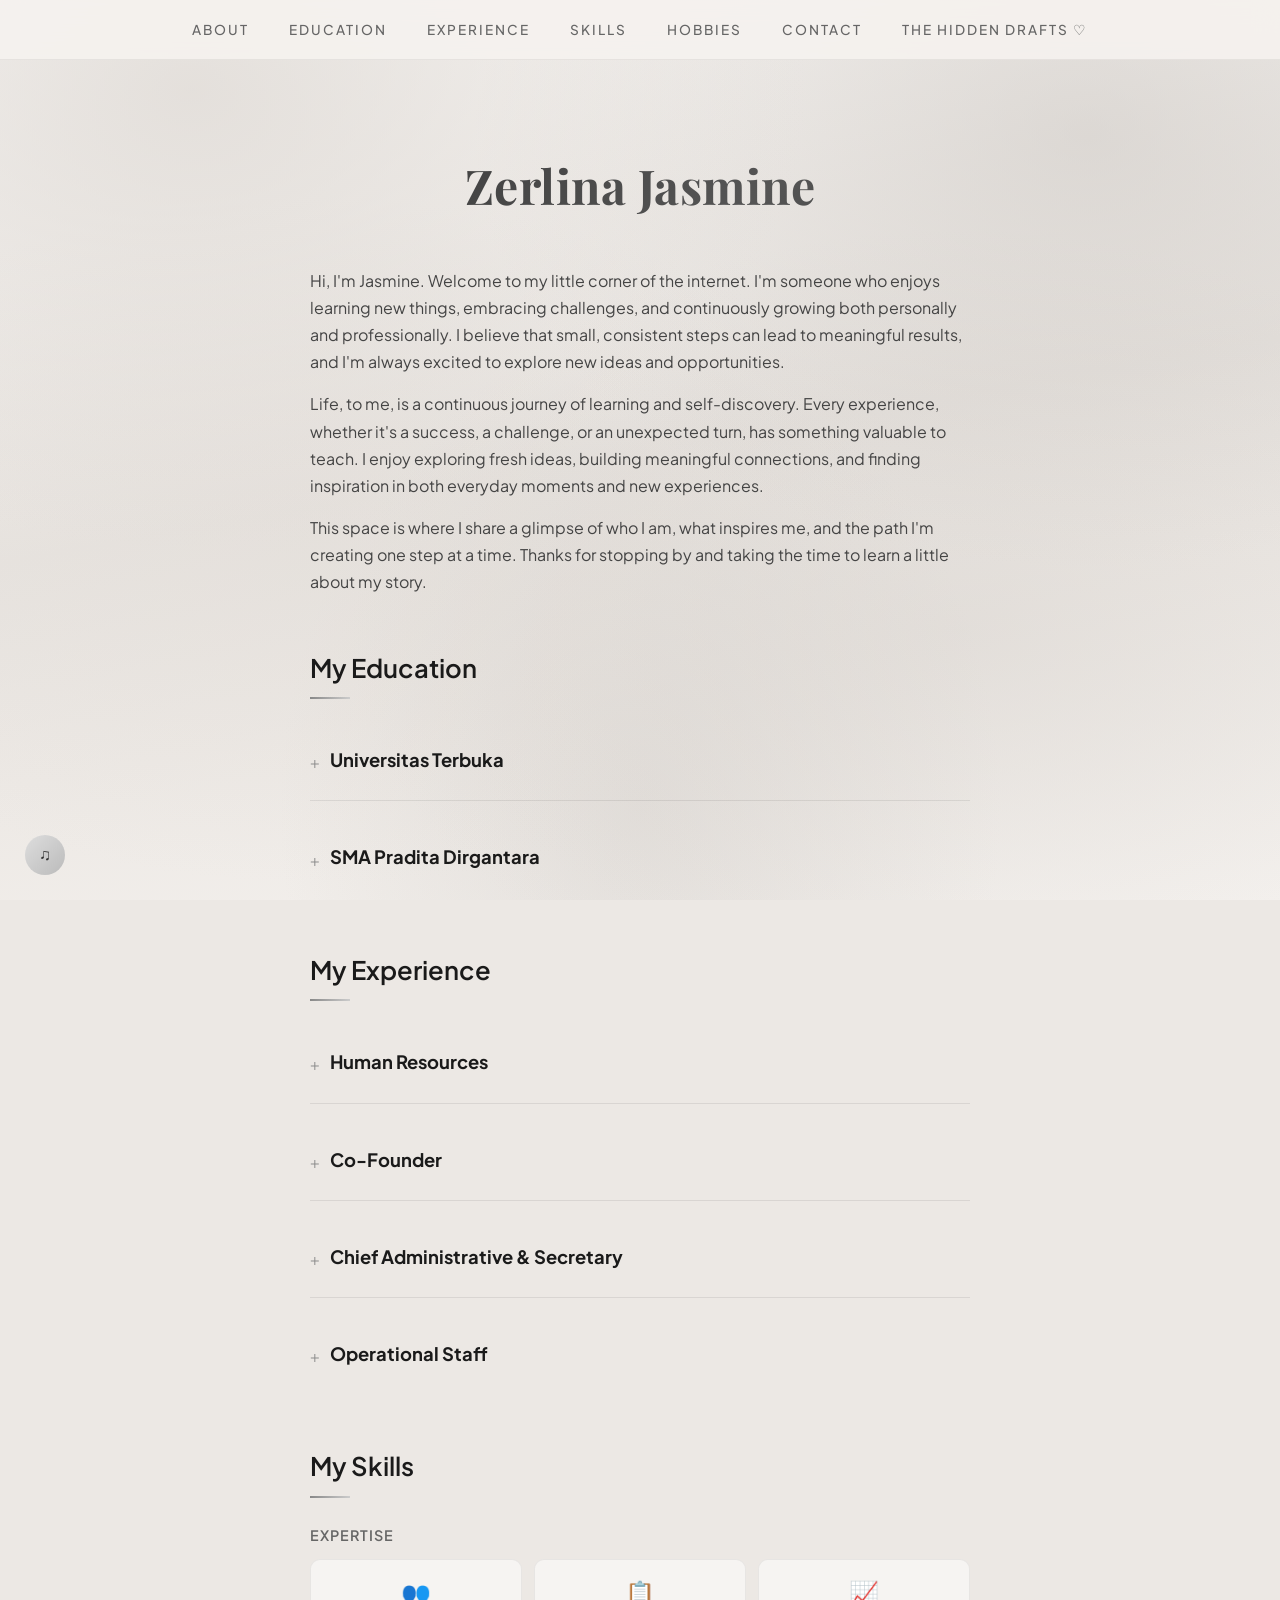
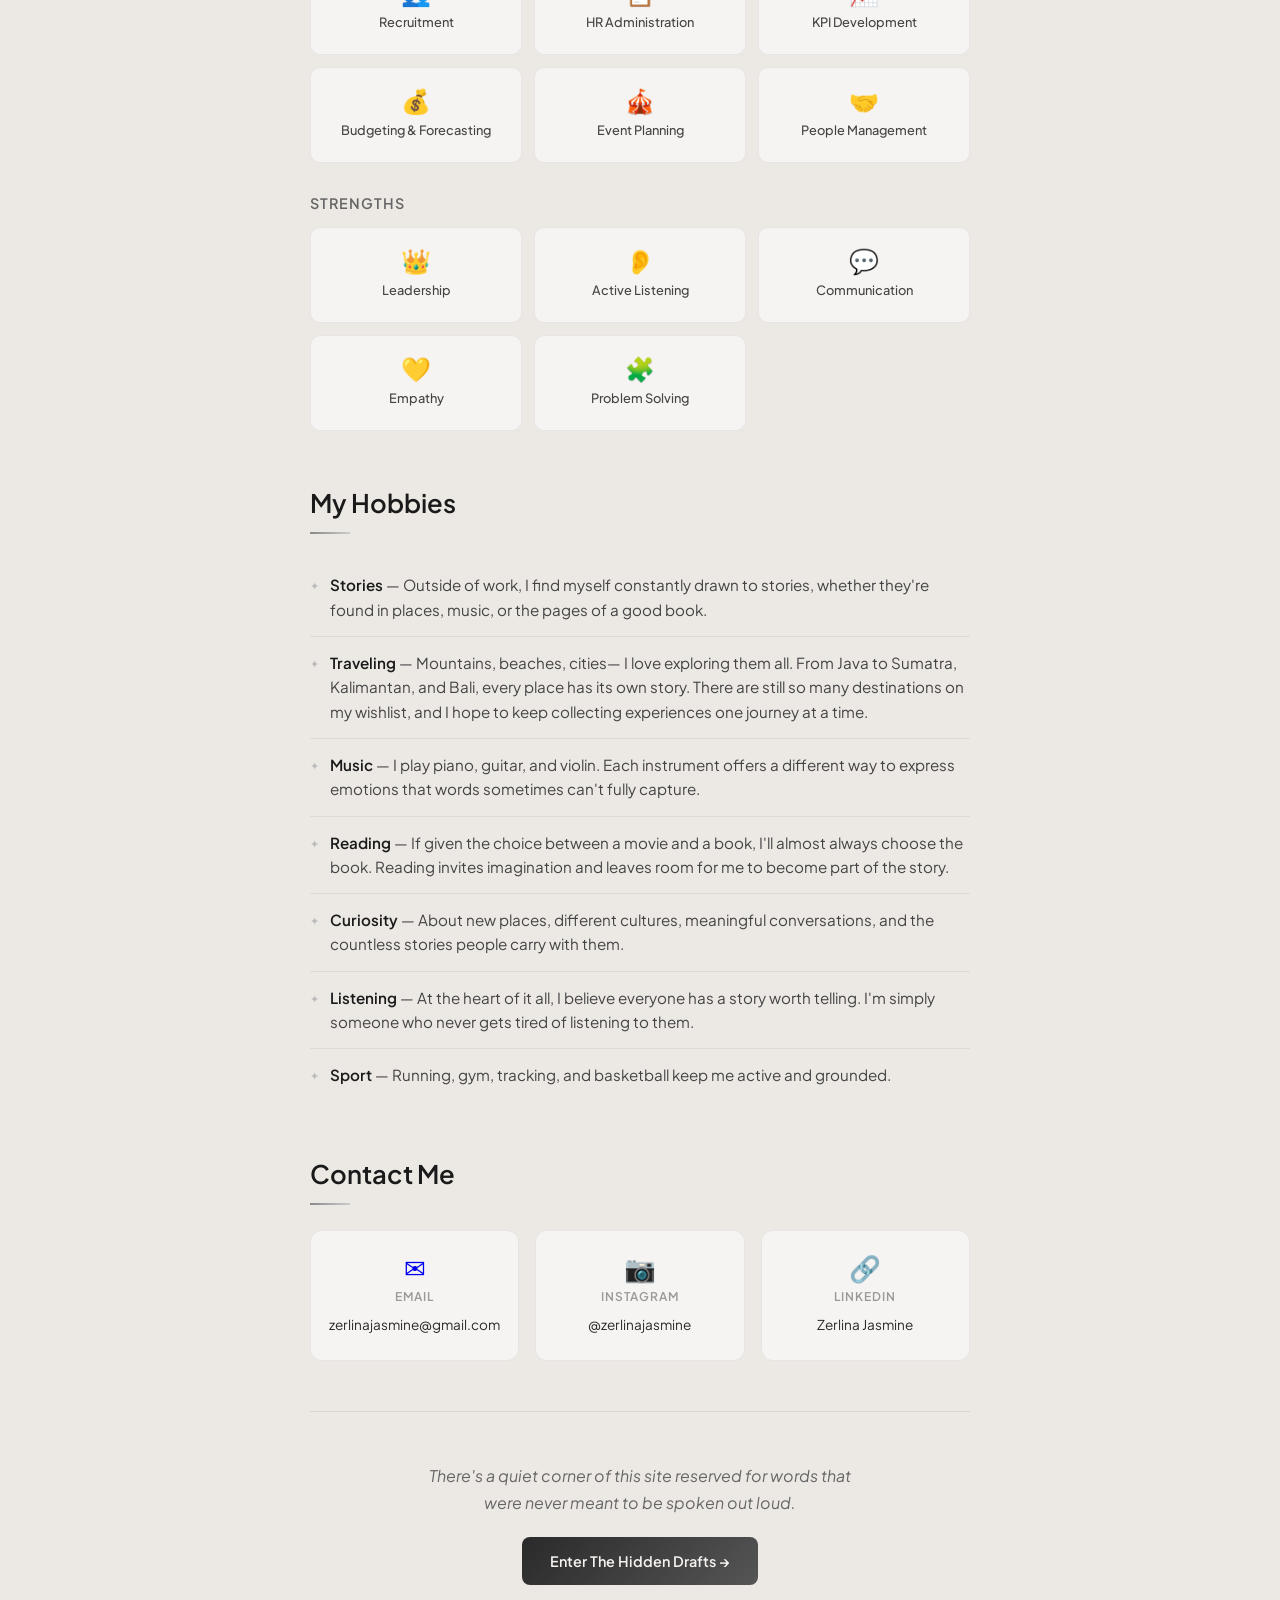
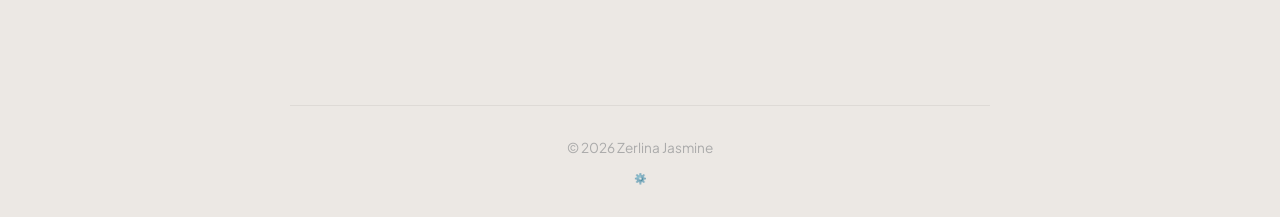
==== commit ca077fef: "add Sport to hobbies: running, gym, tracking, basketball" ====
--- a/index.html
+++ b/index.html
@@ -203,6 +203,7 @@
                 <li><strong>Reading</strong> — If given the choice between a movie and a book, I'll almost always choose the book. Reading invites imagination and leaves room for me to become part of the story.</li>
                 <li><strong>Curiosity</strong> — About new places, different cultures, meaningful conversations, and the countless stories people carry with them.</li>
                 <li><strong>Listening</strong> — At the heart of it all, I believe everyone has a story worth telling. I'm simply someone who never gets tired of listening to them.</li>
+                <li><strong>Sport</strong> — Running, gym, tracking, and basketball keep me active and grounded.</li>
             </ul>
         </section>
 
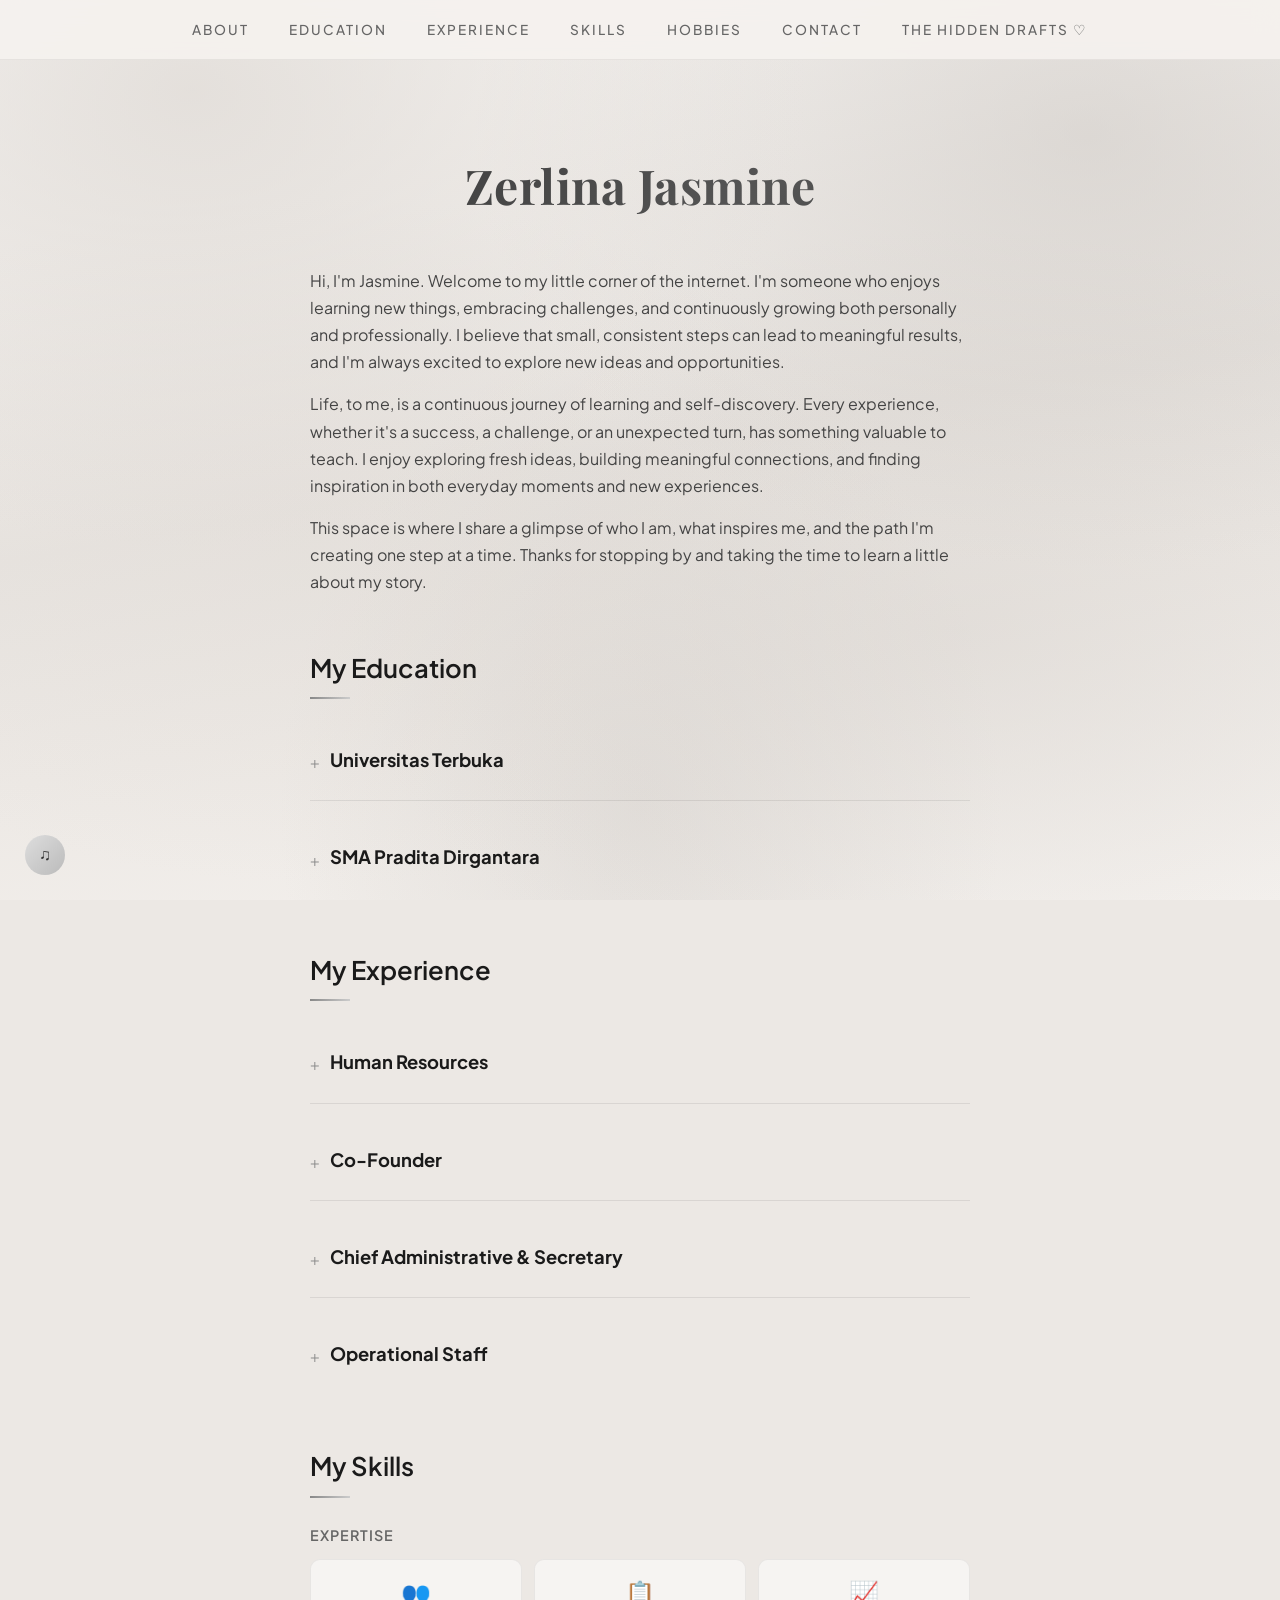
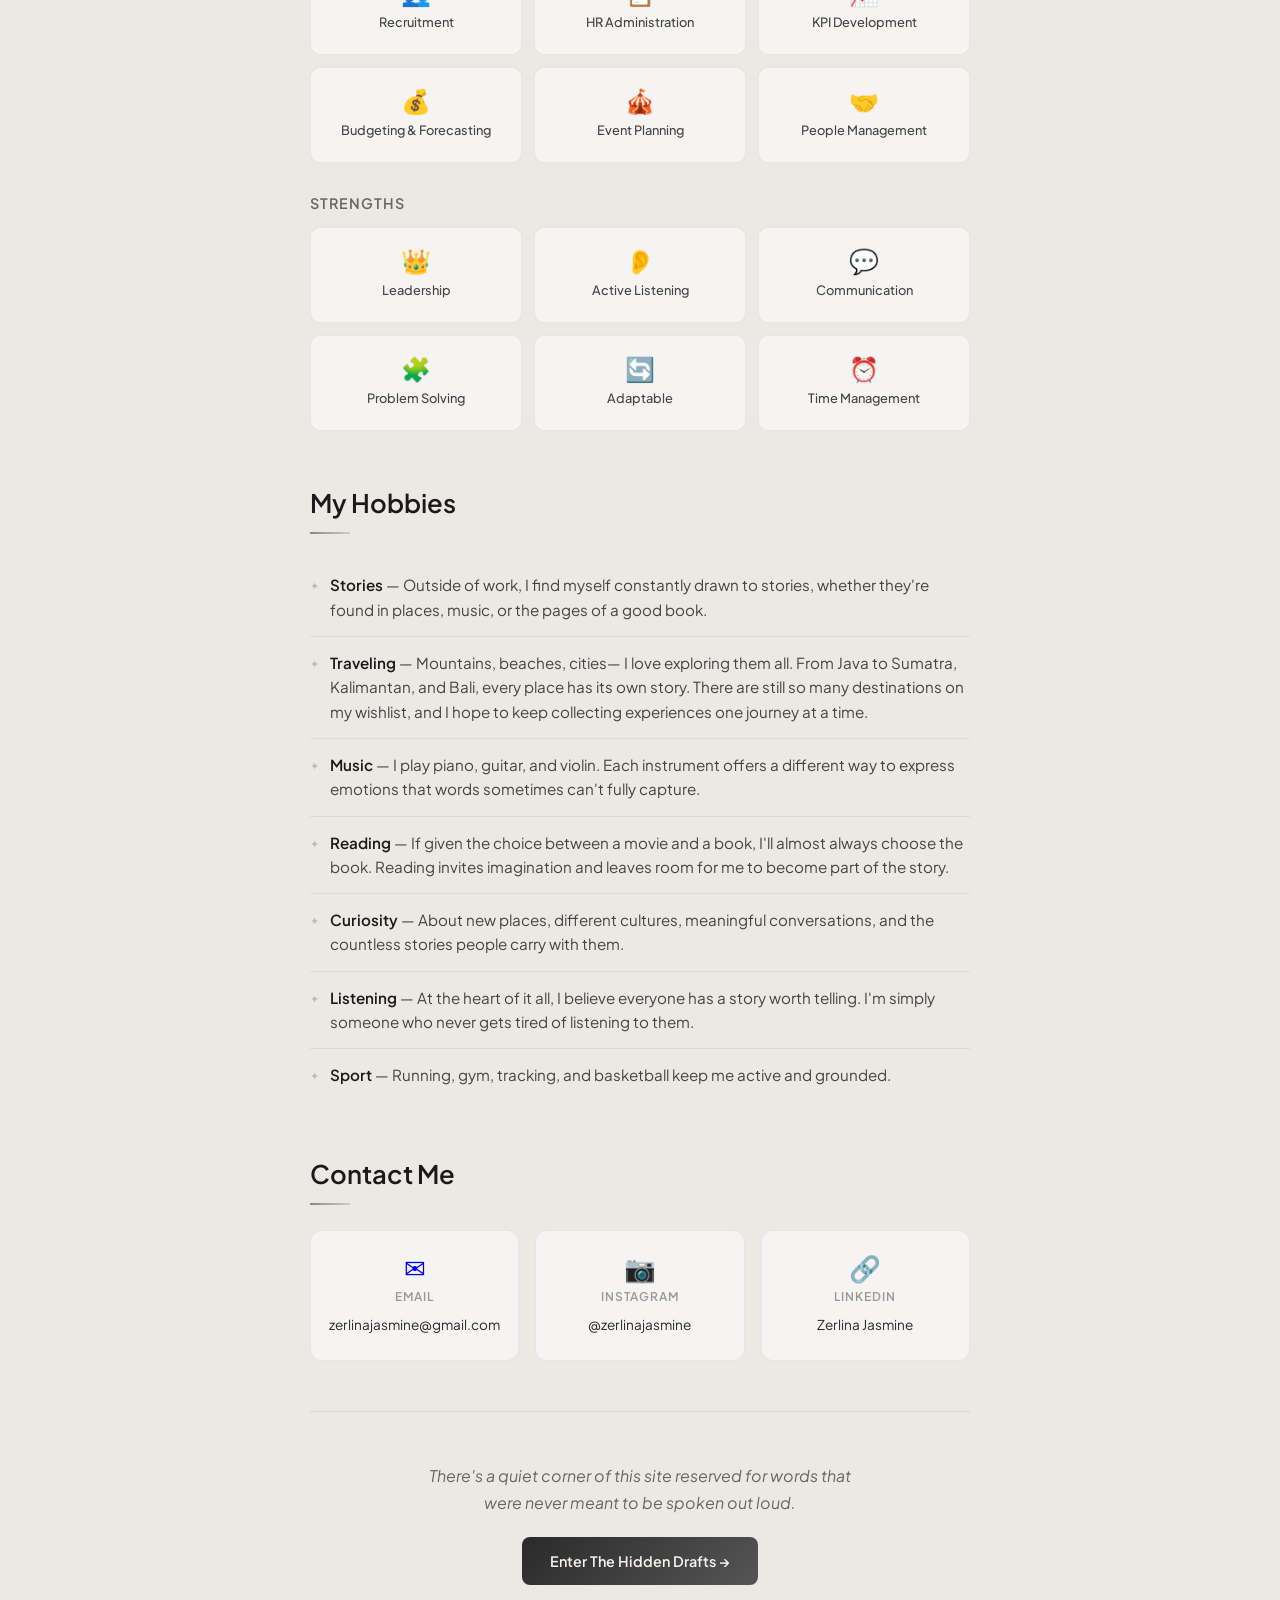
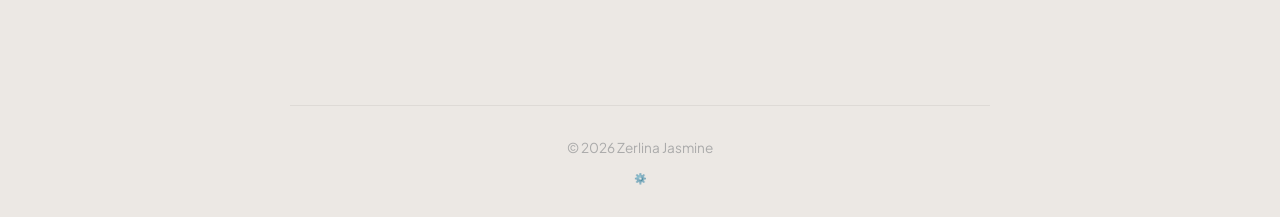
==== commit 37b66e84: "strengths: remove Empathy, add Adaptable and Time Management" ====
--- a/index.html
+++ b/index.html
@@ -184,12 +184,16 @@
                     <span class="skill-label">Communication</span>
                 </div>
                 <div class="skill-card">
-                    <span class="skill-icon">💛</span>
-                    <span class="skill-label">Empathy</span>
-                </div>
-                <div class="skill-card">
                     <span class="skill-icon">🧩</span>
                     <span class="skill-label">Problem Solving</span>
+                </div>
+                <div class="skill-card">
+                    <span class="skill-icon">🔄</span>
+                    <span class="skill-label">Adaptable</span>
+                </div>
+                <div class="skill-card">
+                    <span class="skill-icon">⏰</span>
+                    <span class="skill-label">Time Management</span>
                 </div>
             </div>
         </section>
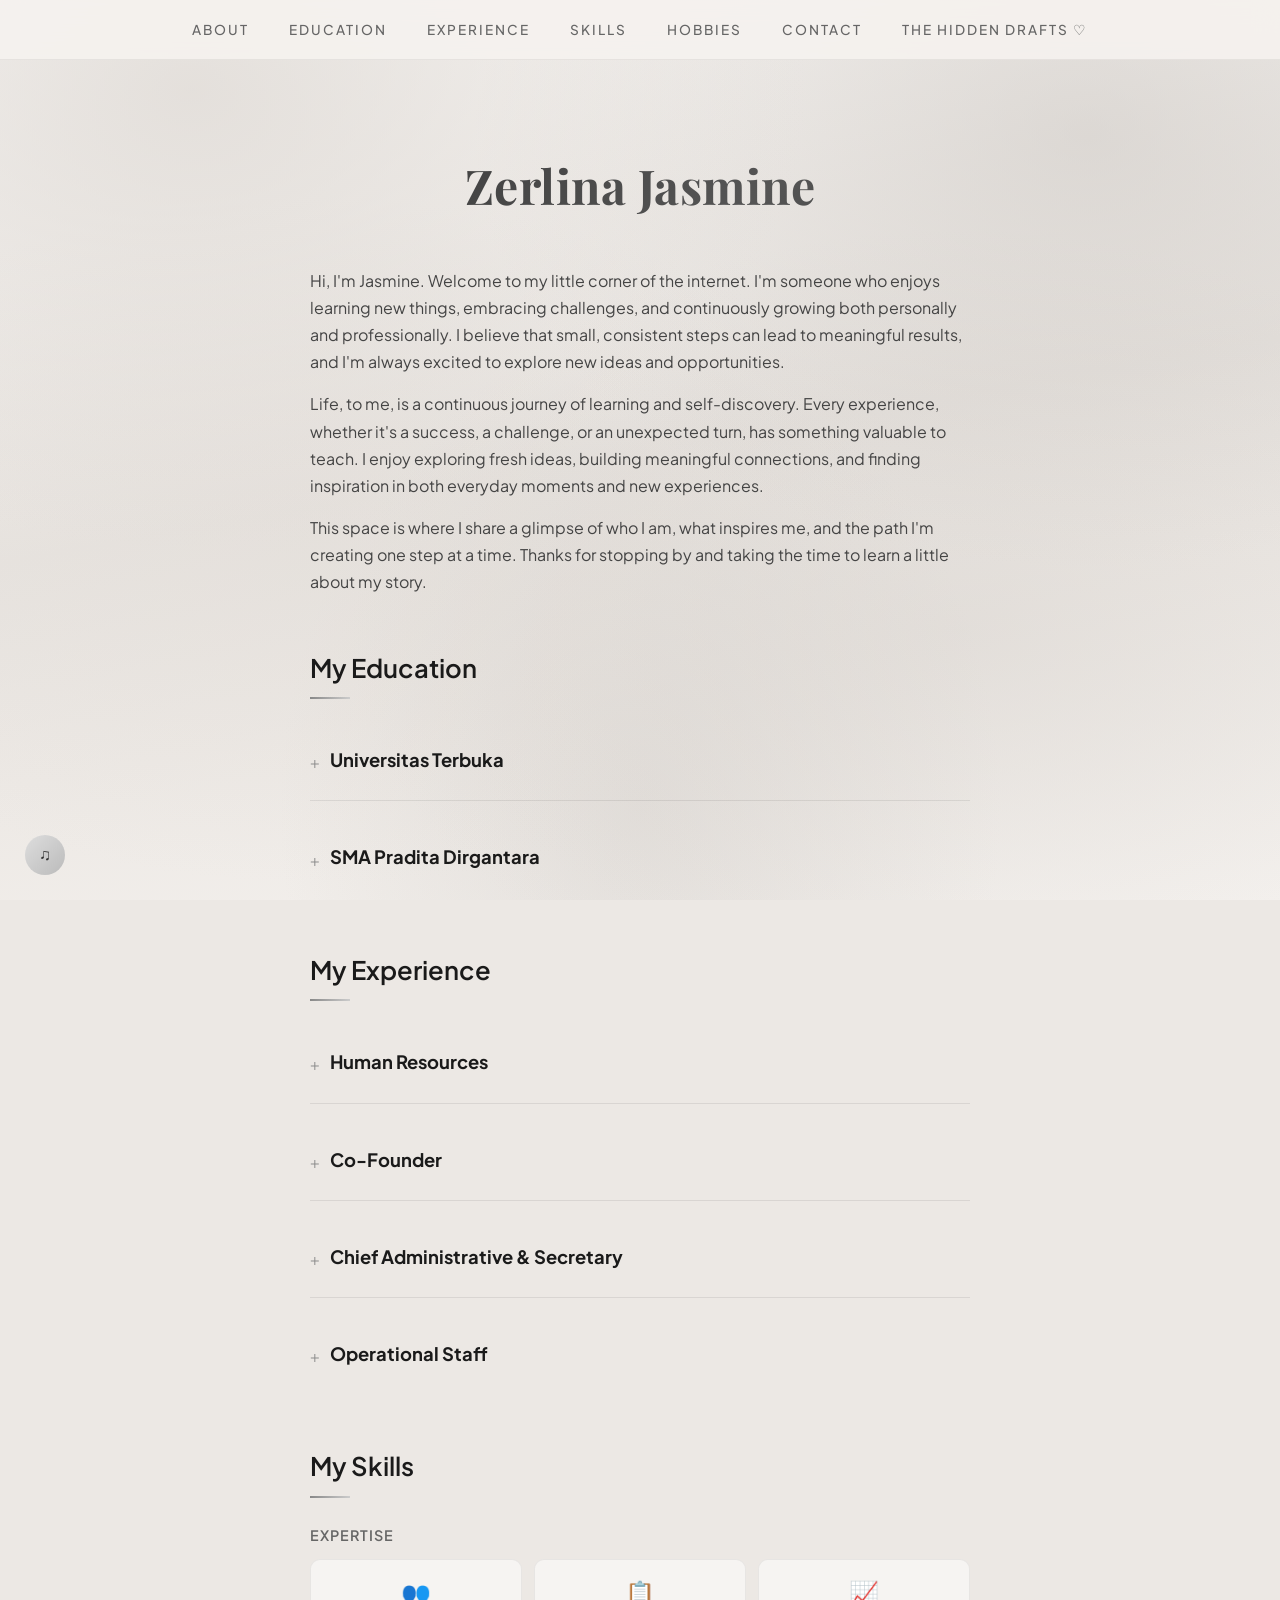
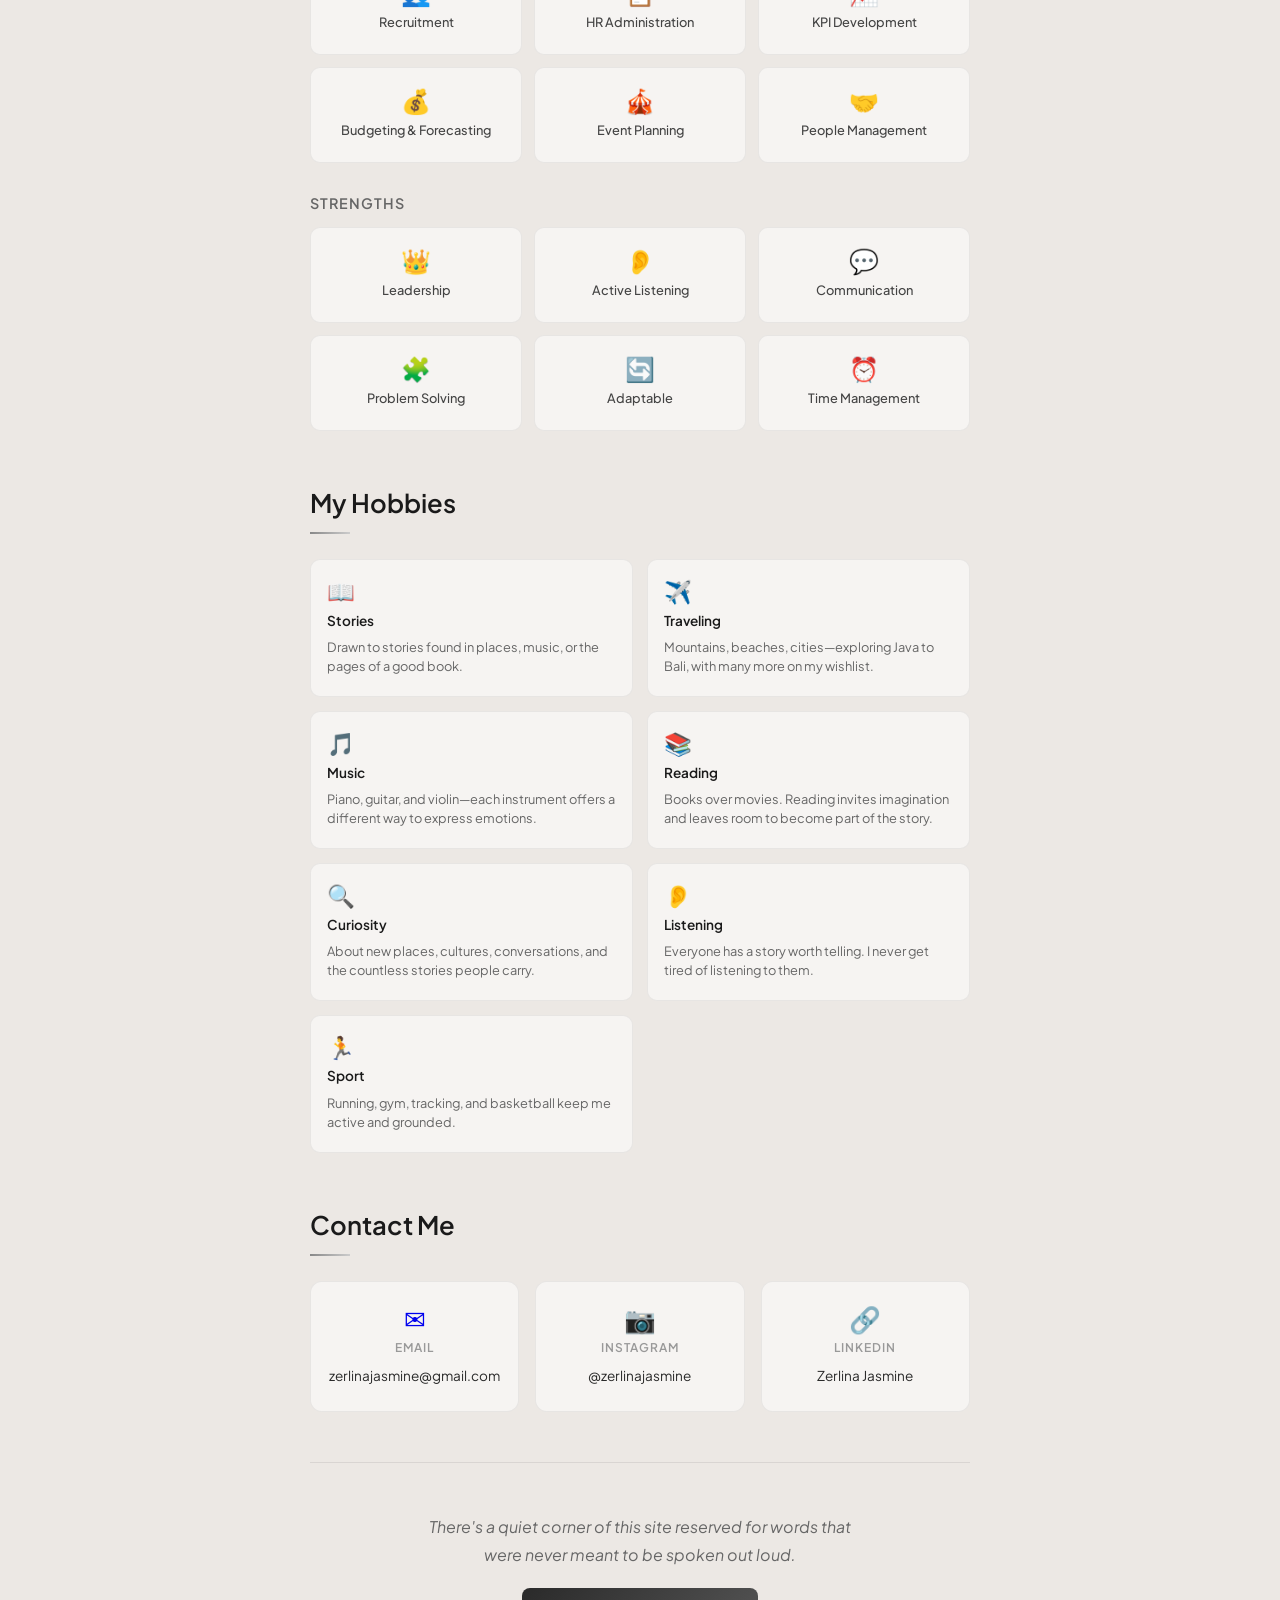
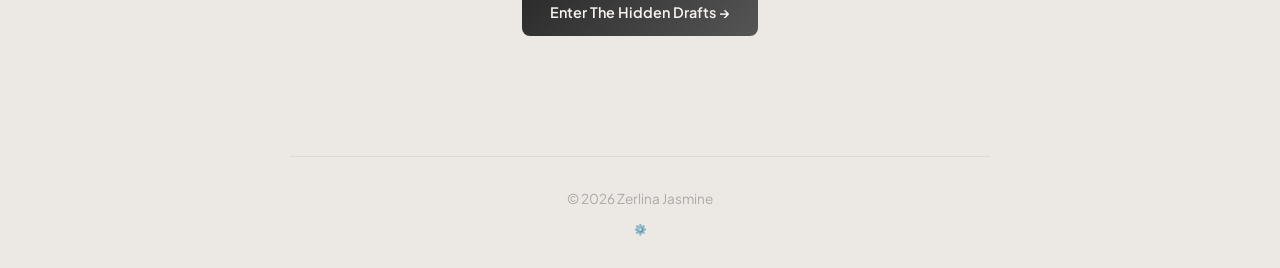
==== commit 59a2b3dd: "redesign hobbies with icon cards grid layout" ====
--- a/index.html
+++ b/index.html
@@ -200,15 +200,43 @@
 
         <section id="hobbies">
             <h2>My Hobbies</h2>
-            <ul class="hobby-list">
-                <li><strong>Stories</strong> — Outside of work, I find myself constantly drawn to stories, whether they're found in places, music, or the pages of a good book.</li>
-                <li><strong>Traveling</strong> — Mountains, beaches, cities— I love exploring them all. From Java to Sumatra, Kalimantan, and Bali, every place has its own story. There are still so many destinations on my wishlist, and I hope to keep collecting experiences one journey at a time.</li>
-                <li><strong>Music</strong> — I play piano, guitar, and violin. Each instrument offers a different way to express emotions that words sometimes can't fully capture.</li>
-                <li><strong>Reading</strong> — If given the choice between a movie and a book, I'll almost always choose the book. Reading invites imagination and leaves room for me to become part of the story.</li>
-                <li><strong>Curiosity</strong> — About new places, different cultures, meaningful conversations, and the countless stories people carry with them.</li>
-                <li><strong>Listening</strong> — At the heart of it all, I believe everyone has a story worth telling. I'm simply someone who never gets tired of listening to them.</li>
-                <li><strong>Sport</strong> — Running, gym, tracking, and basketball keep me active and grounded.</li>
-            </ul>
+            <div class="hobby-grid">
+                <div class="hobby-card">
+                    <span class="hobby-icon">📖</span>
+                    <span class="hobby-label">Stories</span>
+                    <span class="hobby-desc">Drawn to stories found in places, music, or the pages of a good book.</span>
+                </div>
+                <div class="hobby-card">
+                    <span class="hobby-icon">✈️</span>
+                    <span class="hobby-label">Traveling</span>
+                    <span class="hobby-desc">Mountains, beaches, cities—exploring Java to Bali, with many more on my wishlist.</span>
+                </div>
+                <div class="hobby-card">
+                    <span class="hobby-icon">🎵</span>
+                    <span class="hobby-label">Music</span>
+                    <span class="hobby-desc">Piano, guitar, and violin—each instrument offers a different way to express emotions.</span>
+                </div>
+                <div class="hobby-card">
+                    <span class="hobby-icon">📚</span>
+                    <span class="hobby-label">Reading</span>
+                    <span class="hobby-desc">Books over movies. Reading invites imagination and leaves room to become part of the story.</span>
+                </div>
+                <div class="hobby-card">
+                    <span class="hobby-icon">🔍</span>
+                    <span class="hobby-label">Curiosity</span>
+                    <span class="hobby-desc">About new places, cultures, conversations, and the countless stories people carry.</span>
+                </div>
+                <div class="hobby-card">
+                    <span class="hobby-icon">👂</span>
+                    <span class="hobby-label">Listening</span>
+                    <span class="hobby-desc">Everyone has a story worth telling. I never get tired of listening to them.</span>
+                </div>
+                <div class="hobby-card">
+                    <span class="hobby-icon">🏃</span>
+                    <span class="hobby-label">Sport</span>
+                    <span class="hobby-desc">Running, gym, tracking, and basketball keep me active and grounded.</span>
+                </div>
+            </div>
         </section>
 
         <section id="contact">
--- a/style.css
+++ b/style.css
@@ -550,38 +550,52 @@
     }
 }
 
-/* HOBBY LIST */
-.hobby-list {
-    list-style: none;
-    padding: 0;
-    margin: 0;
-}
-
-.hobby-list li {
-    padding: 14px 0 14px 20px;
-    border-bottom: 1px solid rgba(0,0,0,0.06);
-    font-size: 0.95em;
-    color: #444;
-    line-height: 1.6;
-    position: relative;
-}
-
-.hobby-list li:last-child {
-    border-bottom: none;
-}
-
-.hobby-list li::before {
-    content: '✦';
-    position: absolute;
-    left: 0;
-    color: #bbb;
-    font-size: 0.7em;
-    top: 18px;
-}
-
-.hobby-list li strong {
+/* HOBBY GRID */
+.hobby-grid {
+    display: grid;
+    grid-template-columns: repeat(2, 1fr);
+    gap: 14px;
+    margin-top: 10px;
+}
+
+.hobby-card {
+    display: flex;
+    flex-direction: column;
+    gap: 6px;
+    padding: 20px 16px;
+    background: rgba(255,255,255,0.5);
+    border: 1px solid rgba(0,0,0,0.06);
+    border-radius: 10px;
+    transition: transform 0.2s, background 0.3s, box-shadow 0.3s;
+}
+
+.hobby-card:hover {
+    transform: translateY(-3px);
+    background: rgba(255,255,255,0.8);
+    box-shadow: 0 6px 20px rgba(0,0,0,0.05);
+}
+
+.hobby-icon {
+    font-size: 1.4em;
+    line-height: 1;
+}
+
+.hobby-label {
+    font-size: 0.85em;
+    font-weight: 600;
     color: #1a1a1a;
-    font-weight: 600;
+}
+
+.hobby-desc {
+    font-size: 0.8em;
+    color: #666;
+    line-height: 1.5;
+}
+
+@media (max-width: 500px) {
+    .hobby-grid {
+        grid-template-columns: 1fr;
+    }
 }
 
 /* HIDDEN DRAFTS TEASER */
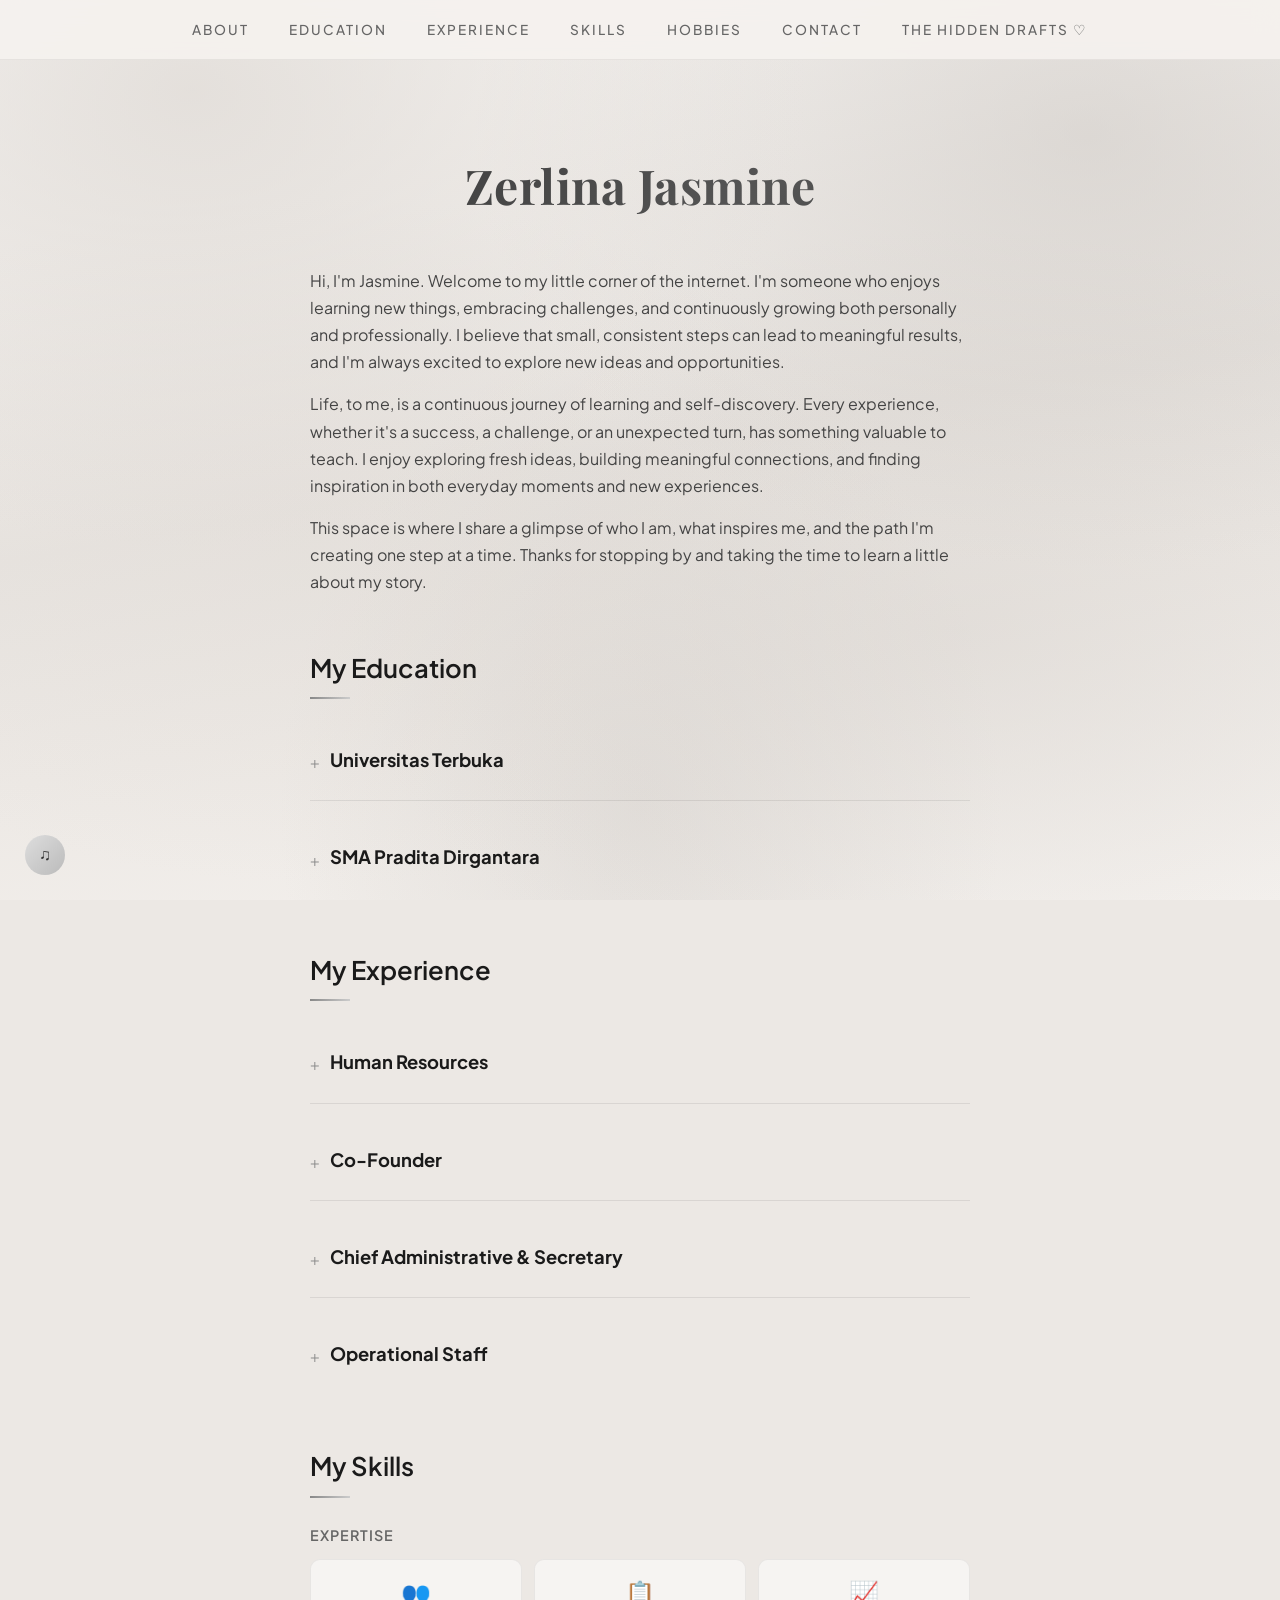
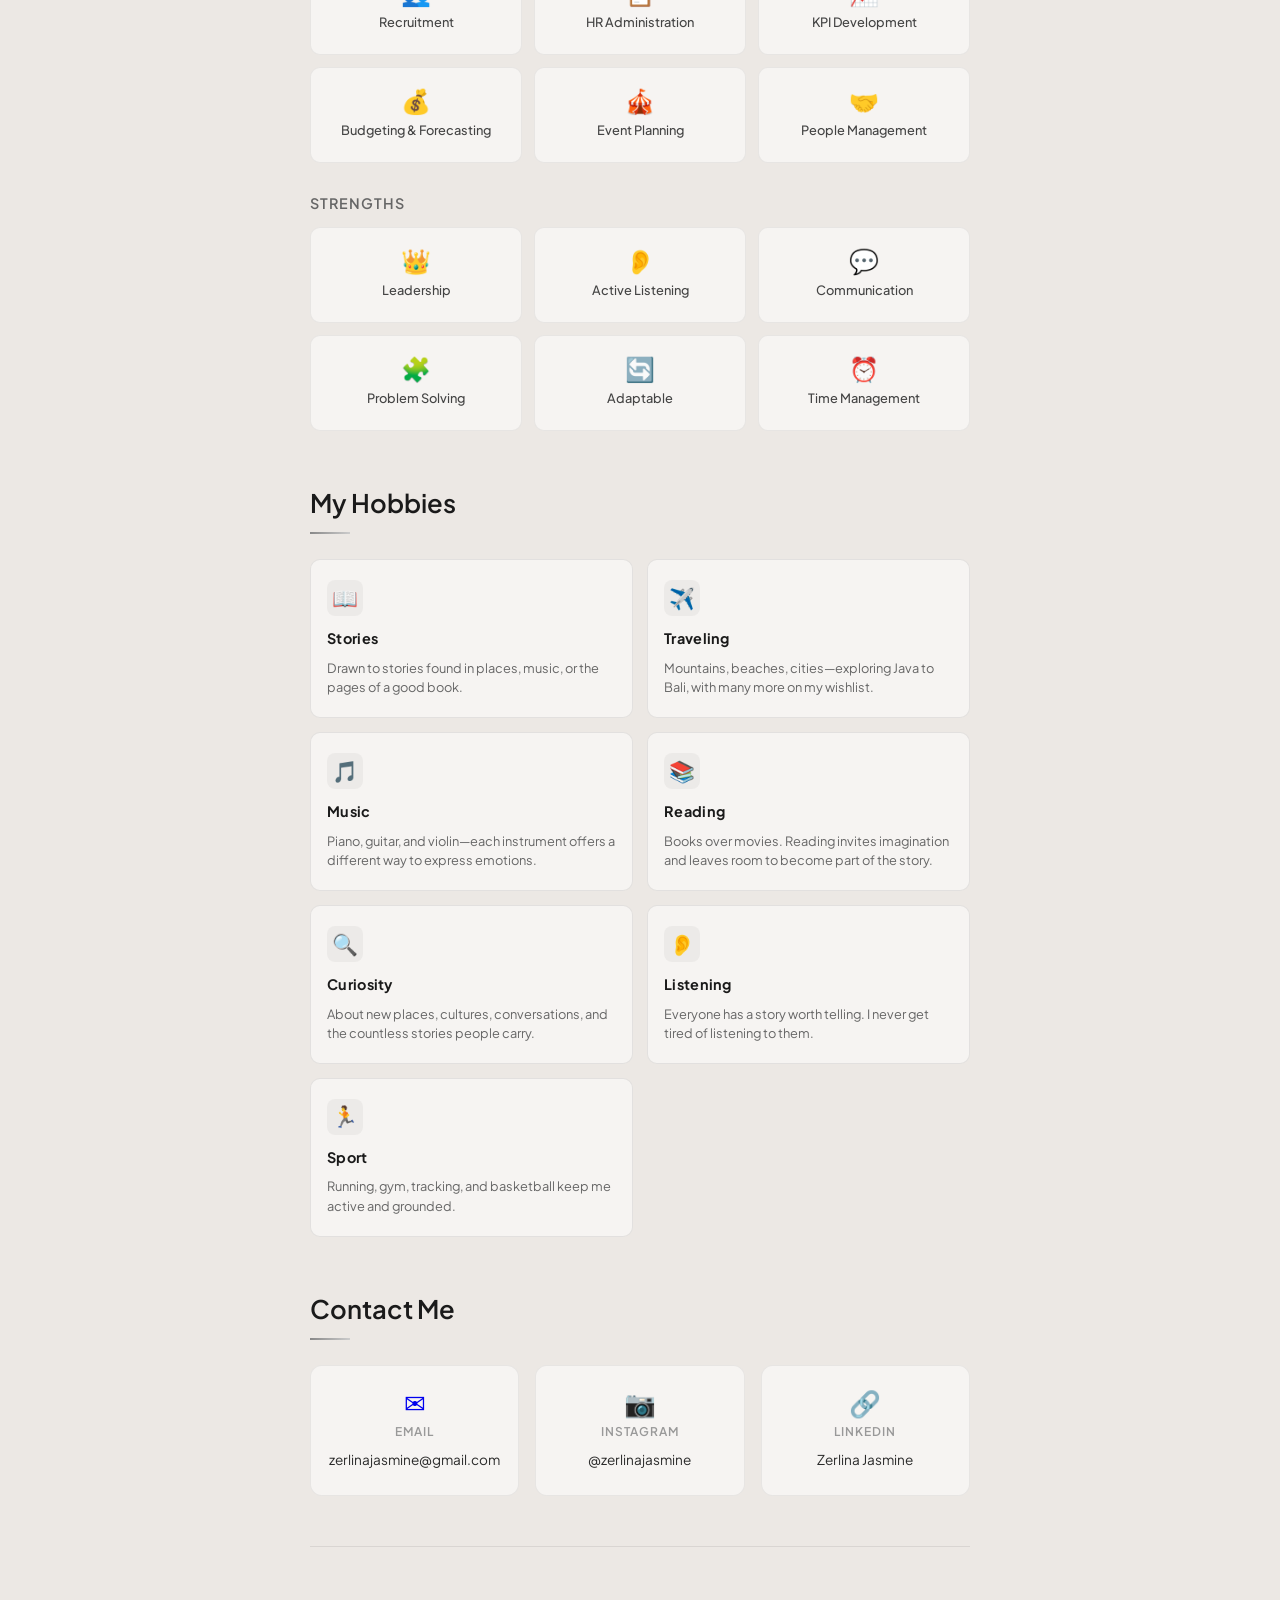
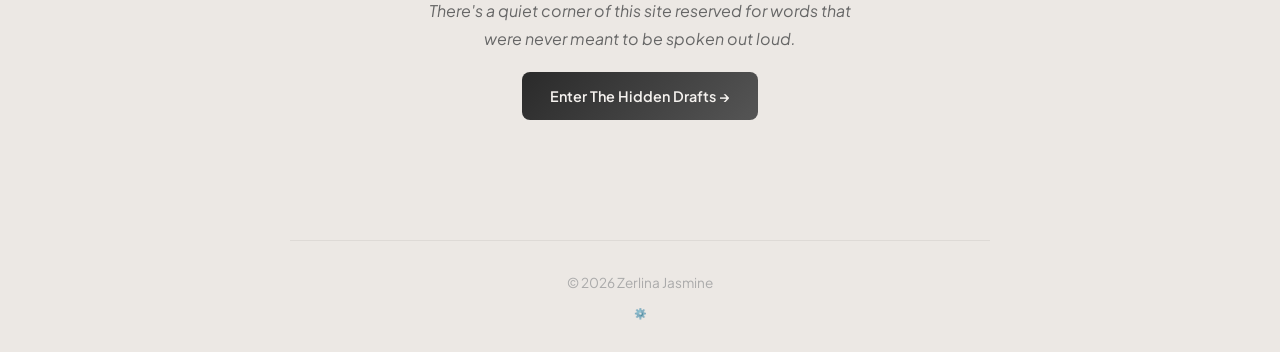
==== commit 7f761897: "bump css to v28" ====
--- a/index.html
+++ b/index.html
@@ -4,7 +4,7 @@
     <meta charset="UTF-8">
     <meta name="viewport" content="width=device-width, initial-scale=1.0">
     <title>Zerlina Jasmine</title>
-    <link rel="stylesheet" href="style.css?v=27">
+    <link rel="stylesheet" href="style.css?v=28">
 </head>
 <body>
     <nav class="top-nav">
--- a/style.css
+++ b/style.css
@@ -561,29 +561,38 @@
 .hobby-card {
     display: flex;
     flex-direction: column;
-    gap: 6px;
+    gap: 8px;
     padding: 20px 16px;
     background: rgba(255,255,255,0.5);
-    border: 1px solid rgba(0,0,0,0.06);
+    border: 1px solid rgba(0,0,0,0.08);
     border-radius: 10px;
     transition: transform 0.2s, background 0.3s, box-shadow 0.3s;
 }
 
 .hobby-card:hover {
     transform: translateY(-3px);
-    background: rgba(255,255,255,0.8);
-    box-shadow: 0 6px 20px rgba(0,0,0,0.05);
+    background: rgba(255,255,255,0.85);
+    box-shadow: 0 6px 20px rgba(0,0,0,0.06);
 }
 
 .hobby-icon {
-    font-size: 1.4em;
+    font-size: 1.3em;
     line-height: 1;
+    display: inline-flex;
+    align-items: center;
+    justify-content: center;
+    width: 36px;
+    height: 36px;
+    background: rgba(0,0,0,0.04);
+    border-radius: 8px;
+    margin-bottom: 2px;
 }
 
 .hobby-label {
-    font-size: 0.85em;
-    font-weight: 600;
+    font-size: 0.9em;
+    font-weight: 700;
     color: #1a1a1a;
+    letter-spacing: 0.3px;
 }
 
 .hobby-desc {
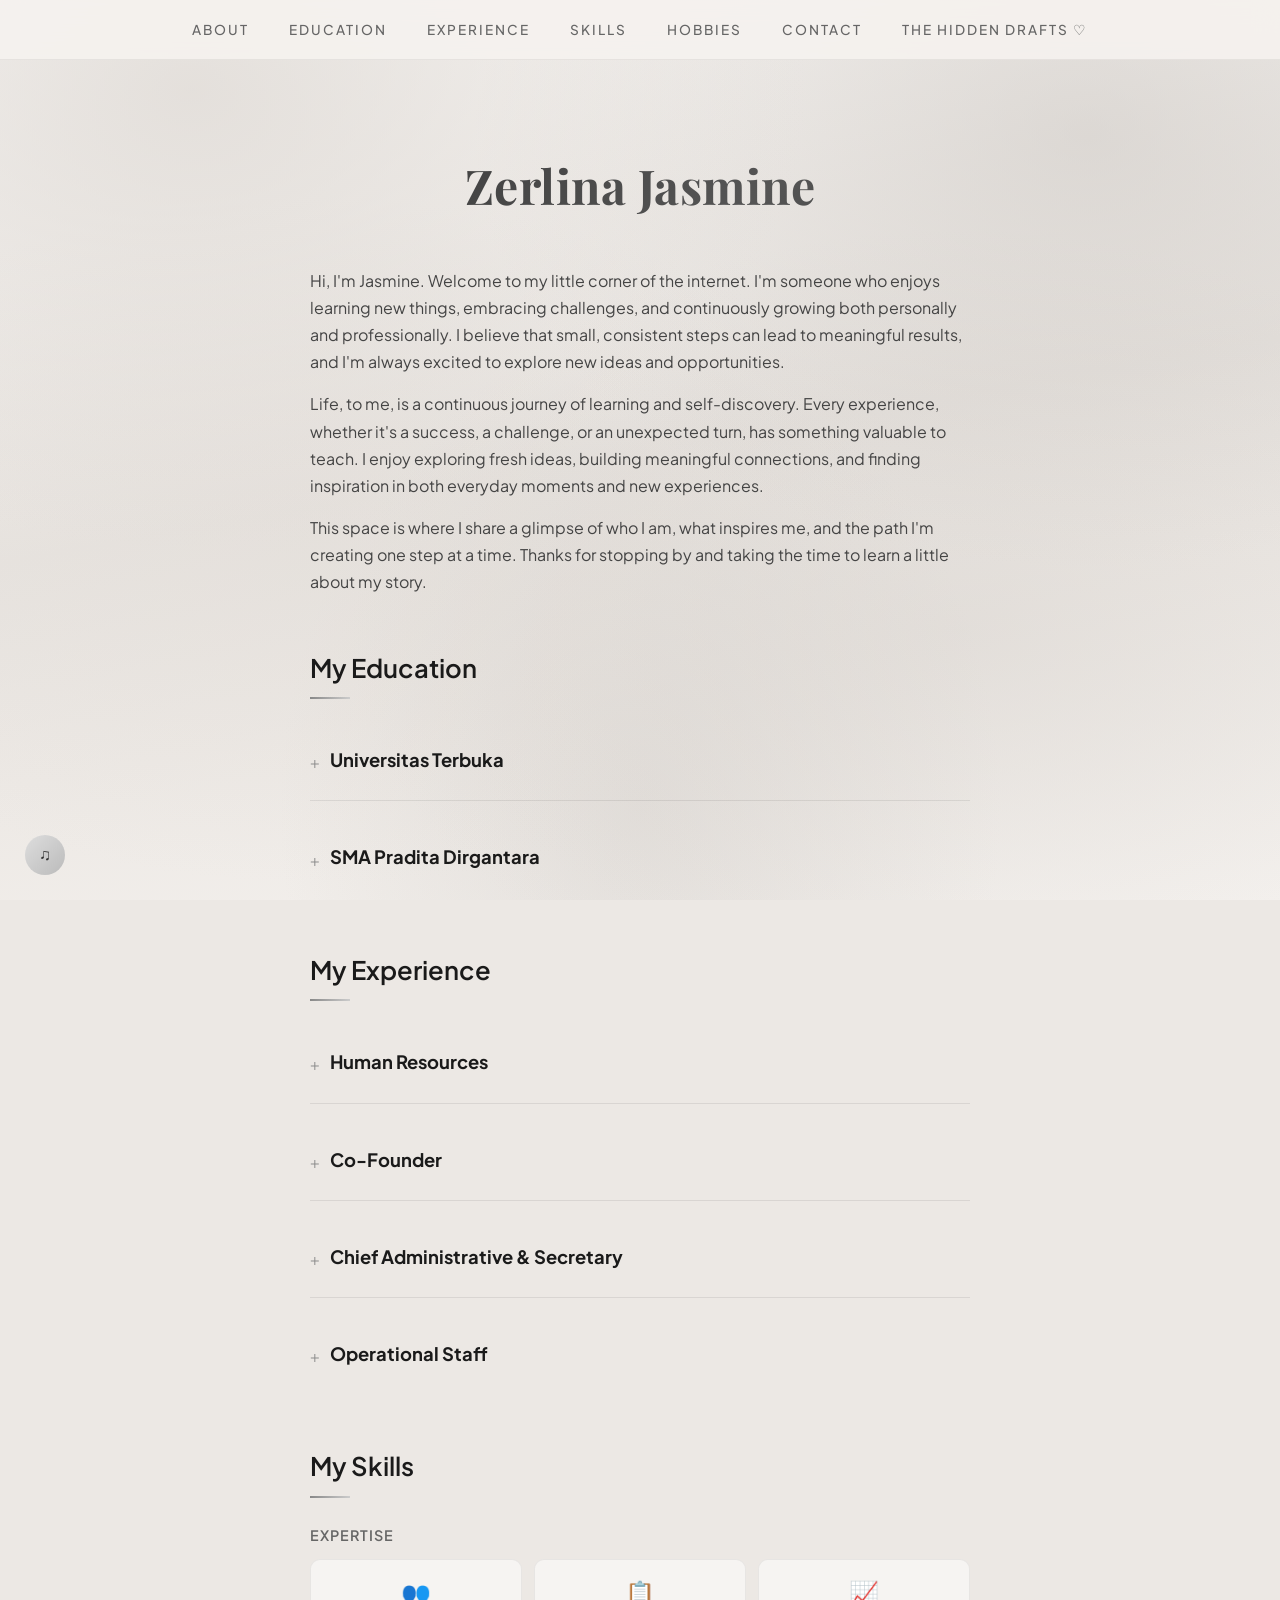
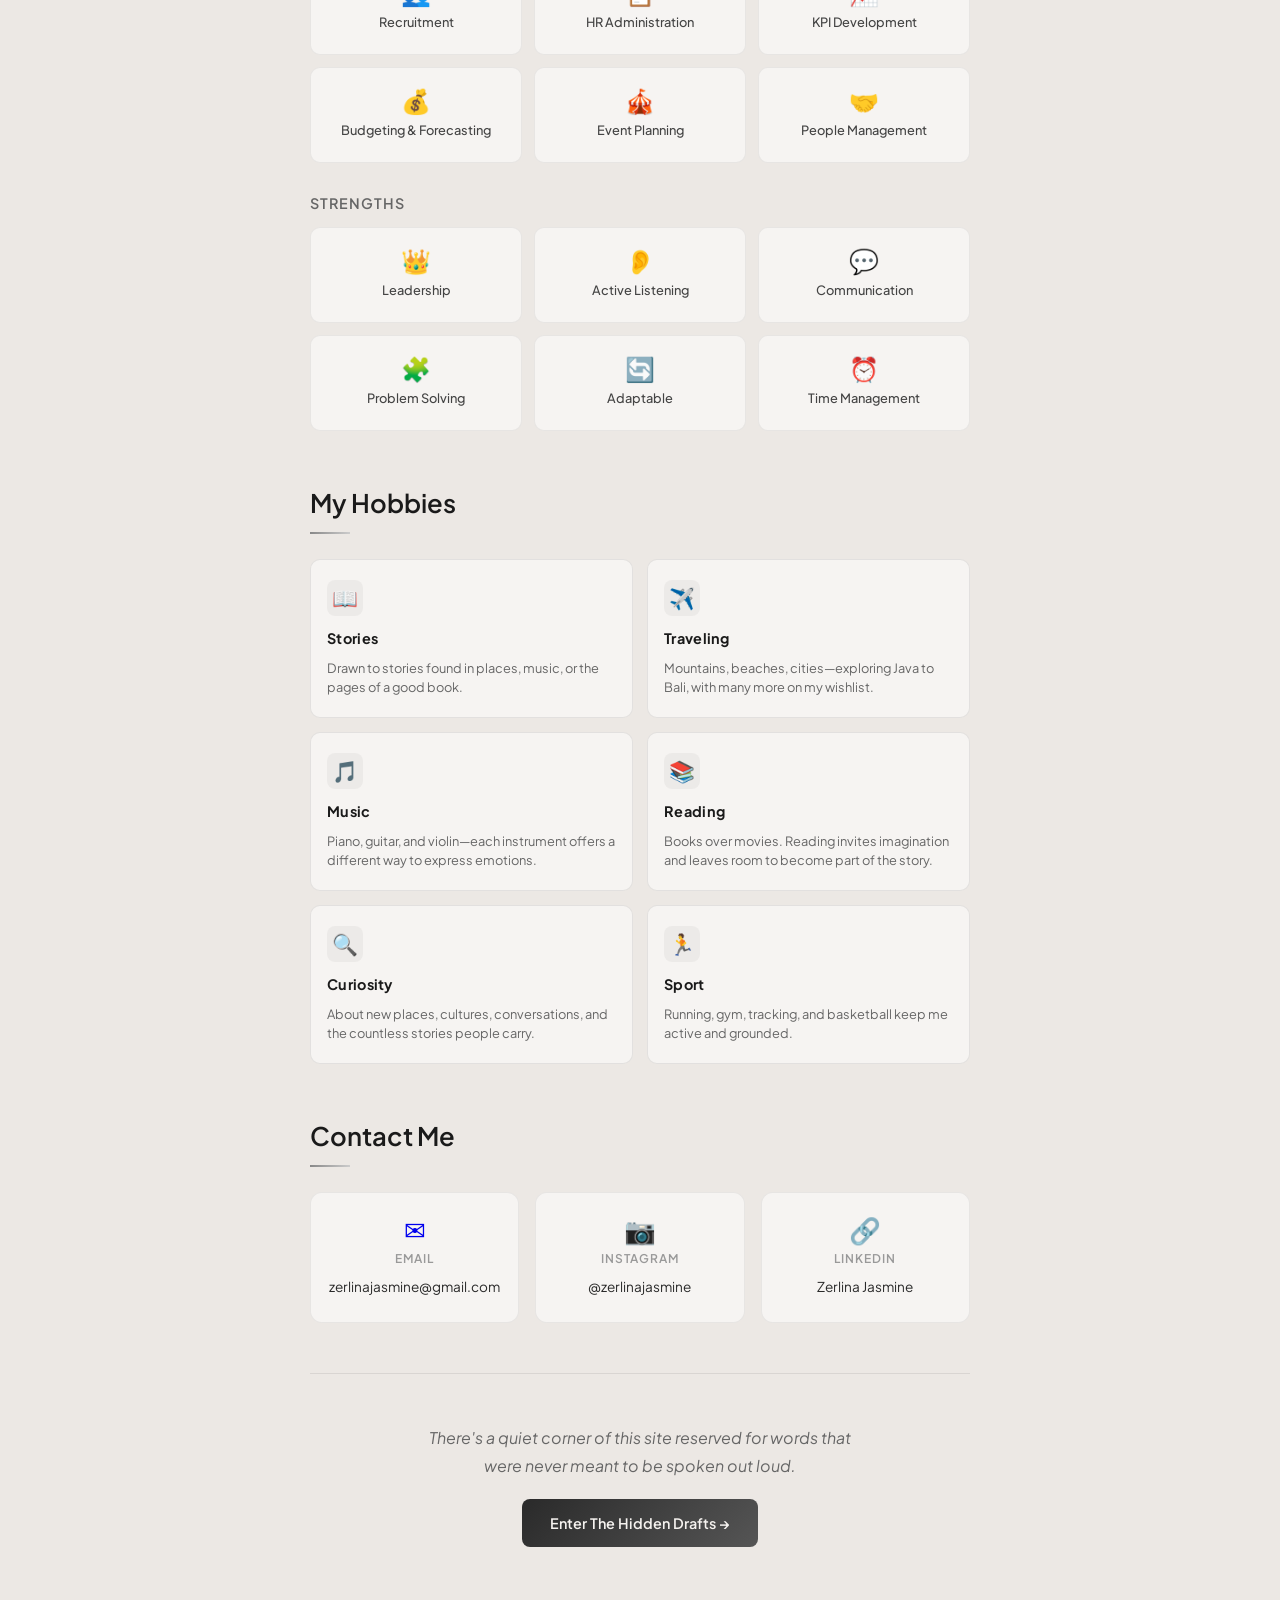
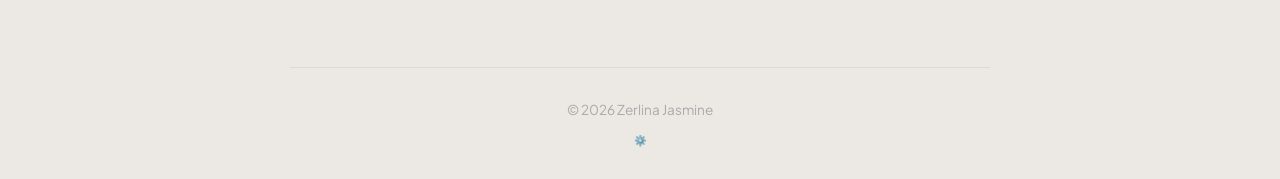
==== commit 2255dbe8: "hapus Listening hobby, ganti opsi publish di hidden drafts" ====
--- a/index.html
+++ b/index.html
@@ -227,11 +227,6 @@
                     <span class="hobby-desc">About new places, cultures, conversations, and the countless stories people carry.</span>
                 </div>
                 <div class="hobby-card">
-                    <span class="hobby-icon">👂</span>
-                    <span class="hobby-label">Listening</span>
-                    <span class="hobby-desc">Everyone has a story worth telling. I never get tired of listening to them.</span>
-                </div>
-                <div class="hobby-card">
                     <span class="hobby-icon">🏃</span>
                     <span class="hobby-label">Sport</span>
                     <span class="hobby-desc">Running, gym, tracking, and basketball keep me active and grounded.</span>
